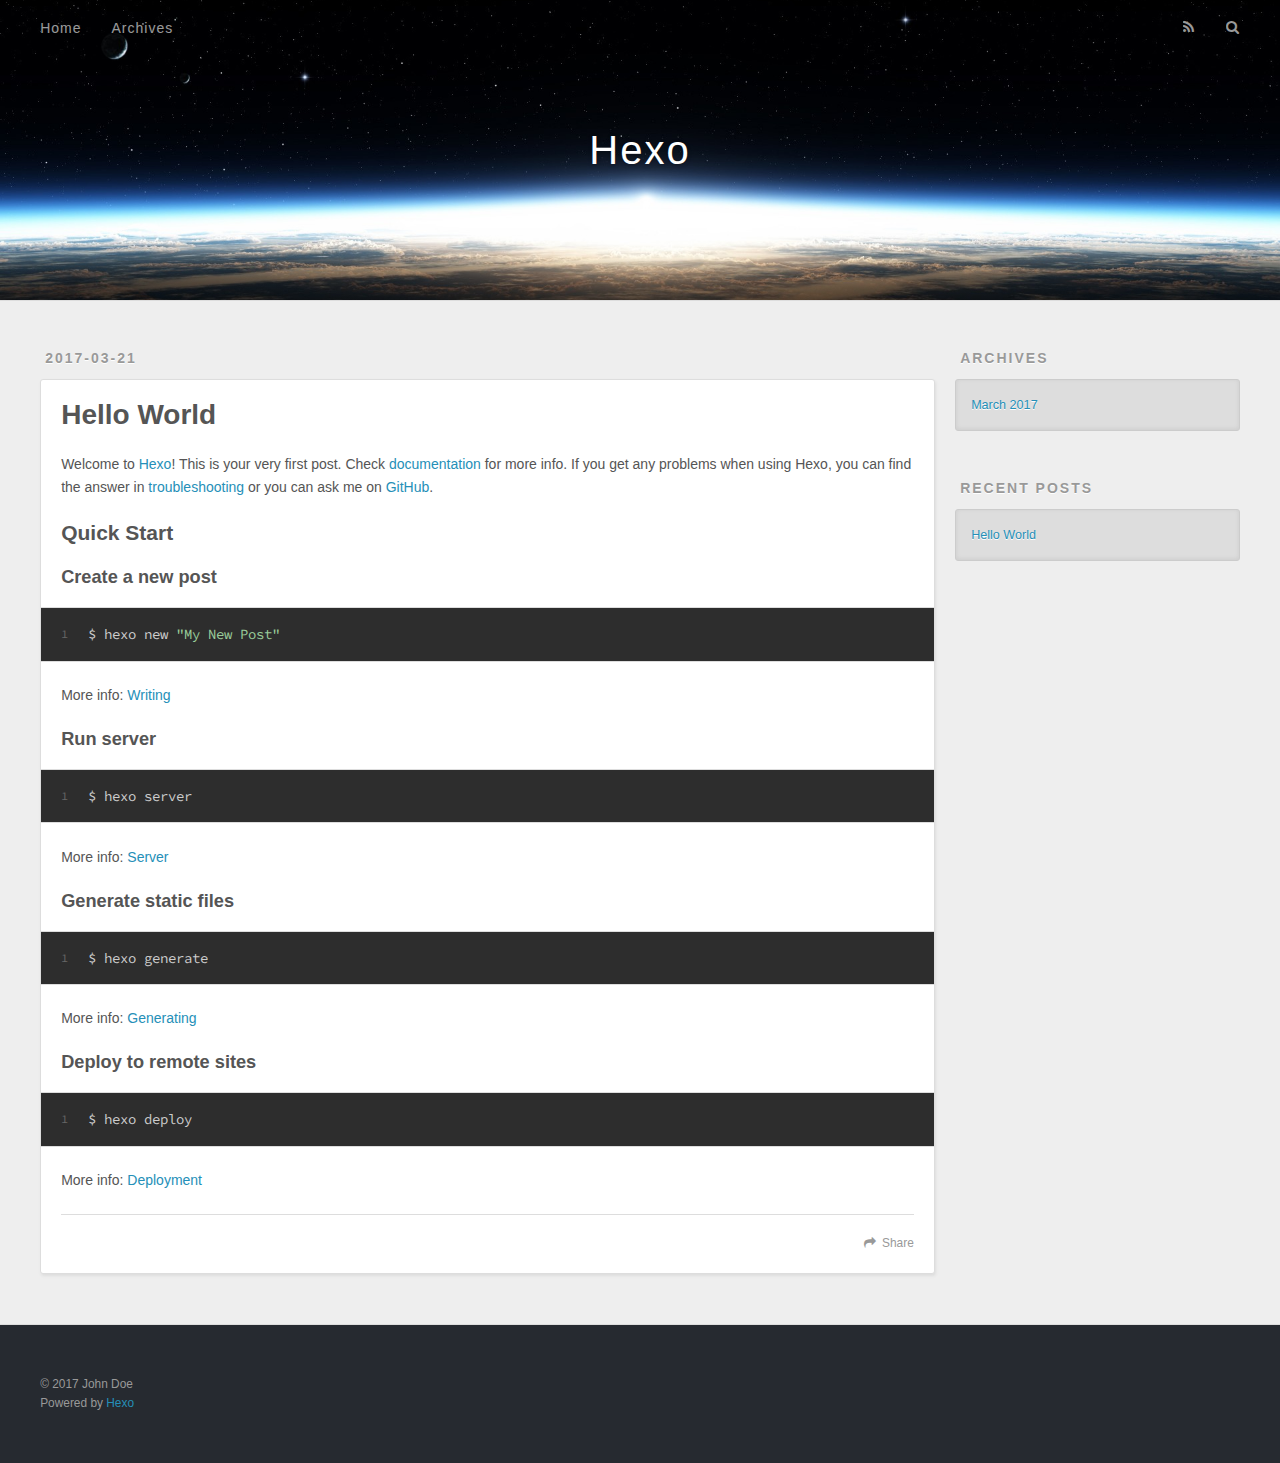
==== index.html @ 936a54f2 "Site updated: 2017-03-21 17:03:05" ====
<!DOCTYPE html>
<html>
<head>
  <meta charset="utf-8">
  
  <title>Hexo</title>
  <meta name="viewport" content="width=device-width, initial-scale=1, maximum-scale=1">
  <meta property="og:type" content="website">
<meta property="og:title" content="Hexo">
<meta property="og:url" content="http://yoursite.com/index.html">
<meta property="og:site_name" content="Hexo">
<meta name="twitter:card" content="summary">
<meta name="twitter:title" content="Hexo">
  
    <link rel="alternate" href="/atom.xml" title="Hexo" type="application/atom+xml">
  
  
    <link rel="icon" href="/favicon.png">
  
  
    <link href="//fonts.googleapis.com/css?family=Source+Code+Pro" rel="stylesheet" type="text/css">
  
  <link rel="stylesheet" href="/css/style.css">
  

</head>

<body>
  <div id="container">
    <div id="wrap">
      <header id="header">
  <div id="banner"></div>
  <div id="header-outer" class="outer">
    <div id="header-title" class="inner">
      <h1 id="logo-wrap">
        <a href="/" id="logo">Hexo</a>
      </h1>
      
    </div>
    <div id="header-inner" class="inner">
      <nav id="main-nav">
        <a id="main-nav-toggle" class="nav-icon"></a>
        
          <a class="main-nav-link" href="/">Home</a>
        
          <a class="main-nav-link" href="/archives">Archives</a>
        
      </nav>
      <nav id="sub-nav">
        
          <a id="nav-rss-link" class="nav-icon" href="/atom.xml" title="RSS Feed"></a>
        
        <a id="nav-search-btn" class="nav-icon" title="Search"></a>
      </nav>
      <div id="search-form-wrap">
        <form action="//google.com/search" method="get" accept-charset="UTF-8" class="search-form"><input type="search" name="q" results="0" class="search-form-input" placeholder="Search"><button type="submit" class="search-form-submit">&#xF002;</button><input type="hidden" name="sitesearch" value="http://yoursite.com"></form>
      </div>
    </div>
  </div>
</header>
      <div class="outer">
        <section id="main">
  
    <article id="post-hello-world" class="article article-type-post" itemscope itemprop="blogPost">
  <div class="article-meta">
    <a href="/2017/03/21/hello-world/" class="article-date">
  <time datetime="2017-03-21T08:16:47.000Z" itemprop="datePublished">2017-03-21</time>
</a>
    
  </div>
  <div class="article-inner">
    
    
      <header class="article-header">
        
  
    <h1 itemprop="name">
      <a class="article-title" href="/2017/03/21/hello-world/">Hello World</a>
    </h1>
  

      </header>
    
    <div class="article-entry" itemprop="articleBody">
      
        <p>Welcome to <a href="https://hexo.io/" target="_blank" rel="external">Hexo</a>! This is your very first post. Check <a href="https://hexo.io/docs/" target="_blank" rel="external">documentation</a> for more info. If you get any problems when using Hexo, you can find the answer in <a href="https://hexo.io/docs/troubleshooting.html" target="_blank" rel="external">troubleshooting</a> or you can ask me on <a href="https://github.com/hexojs/hexo/issues" target="_blank" rel="external">GitHub</a>.</p>
<h2 id="Quick-Start"><a href="#Quick-Start" class="headerlink" title="Quick Start"></a>Quick Start</h2><h3 id="Create-a-new-post"><a href="#Create-a-new-post" class="headerlink" title="Create a new post"></a>Create a new post</h3><figure class="highlight bash"><table><tr><td class="gutter"><pre><div class="line">1</div></pre></td><td class="code"><pre><div class="line">$ hexo new <span class="string">"My New Post"</span></div></pre></td></tr></table></figure>
<p>More info: <a href="https://hexo.io/docs/writing.html" target="_blank" rel="external">Writing</a></p>
<h3 id="Run-server"><a href="#Run-server" class="headerlink" title="Run server"></a>Run server</h3><figure class="highlight bash"><table><tr><td class="gutter"><pre><div class="line">1</div></pre></td><td class="code"><pre><div class="line">$ hexo server</div></pre></td></tr></table></figure>
<p>More info: <a href="https://hexo.io/docs/server.html" target="_blank" rel="external">Server</a></p>
<h3 id="Generate-static-files"><a href="#Generate-static-files" class="headerlink" title="Generate static files"></a>Generate static files</h3><figure class="highlight bash"><table><tr><td class="gutter"><pre><div class="line">1</div></pre></td><td class="code"><pre><div class="line">$ hexo generate</div></pre></td></tr></table></figure>
<p>More info: <a href="https://hexo.io/docs/generating.html" target="_blank" rel="external">Generating</a></p>
<h3 id="Deploy-to-remote-sites"><a href="#Deploy-to-remote-sites" class="headerlink" title="Deploy to remote sites"></a>Deploy to remote sites</h3><figure class="highlight bash"><table><tr><td class="gutter"><pre><div class="line">1</div></pre></td><td class="code"><pre><div class="line">$ hexo deploy</div></pre></td></tr></table></figure>
<p>More info: <a href="https://hexo.io/docs/deployment.html" target="_blank" rel="external">Deployment</a></p>

      
    </div>
    <footer class="article-footer">
      <a data-url="http://yoursite.com/2017/03/21/hello-world/" data-id="cj0jbbdun00008285ax9w3qdn" class="article-share-link">Share</a>
      
      
    </footer>
  </div>
  
</article>


  

</section>
        
          <aside id="sidebar">
  
    

  
    

  
    
  
    
  <div class="widget-wrap">
    <h3 class="widget-title">Archives</h3>
    <div class="widget">
      <ul class="archive-list"><li class="archive-list-item"><a class="archive-list-link" href="/archives/2017/03/">March 2017</a></li></ul>
    </div>
  </div>


  
    
  <div class="widget-wrap">
    <h3 class="widget-title">Recent Posts</h3>
    <div class="widget">
      <ul>
        
          <li>
            <a href="/2017/03/21/hello-world/">Hello World</a>
          </li>
        
      </ul>
    </div>
  </div>

  
</aside>
        
      </div>
      <footer id="footer">
  
  <div class="outer">
    <div id="footer-info" class="inner">
      &copy; 2017 John Doe<br>
      Powered by <a href="http://hexo.io/" target="_blank">Hexo</a>
    </div>
  </div>
</footer>
    </div>
    <nav id="mobile-nav">
  
    <a href="/" class="mobile-nav-link">Home</a>
  
    <a href="/archives" class="mobile-nav-link">Archives</a>
  
</nav>
    

<script src="//ajax.googleapis.com/ajax/libs/jquery/2.0.3/jquery.min.js"></script>


  <link rel="stylesheet" href="/fancybox/jquery.fancybox.css">
  <script src="/fancybox/jquery.fancybox.pack.js"></script>


<script src="/js/script.js"></script>

  </div>
</body>
</html>
---- css/style.css ----
body {
  width: 100%;
}
body:before,
body:after {
  content: "";
  display: table;
}
body:after {
  clear: both;
}
html,
body,
div,
span,
applet,
object,
iframe,
h1,
h2,
h3,
h4,
h5,
h6,
p,
blockquote,
pre,
a,
abbr,
acronym,
address,
big,
cite,
code,
del,
dfn,
em,
img,
ins,
kbd,
q,
s,
samp,
small,
strike,
strong,
sub,
sup,
tt,
var,
dl,
dt,
dd,
ol,
ul,
li,
fieldset,
form,
label,
legend,
table,
caption,
tbody,
tfoot,
thead,
tr,
th,
td {
  margin: 0;
  padding: 0;
  border: 0;
  outline: 0;
  font-weight: inherit;
  font-style: inherit;
  font-family: inherit;
  font-size: 100%;
  vertical-align: baseline;
}
body {
  line-height: 1;
  color: #000;
  background: #fff;
}
ol,
ul {
  list-style: none;
}
table {
  border-collapse: separate;
  border-spacing: 0;
  vertical-align: middle;
}
caption,
th,
td {
  text-align: left;
  font-weight: normal;
  vertical-align: middle;
}
a img {
  border: none;
}
input,
button {
  margin: 0;
  padding: 0;
}
input::-moz-focus-inner,
button::-moz-focus-inner {
  border: 0;
  padding: 0;
}
@font-face {
  font-family: FontAwesome;
  font-style: normal;
  font-weight: normal;
  src: url("fonts/fontawesome-webfont.eot?v=#4.0.3");
  src: url("fonts/fontawesome-webfont.eot?#iefix&v=#4.0.3") format("embedded-opentype"), url("fonts/fontawesome-webfont.woff?v=#4.0.3") format("woff"), url("fonts/fontawesome-webfont.ttf?v=#4.0.3") format("truetype"), url("fonts/fontawesome-webfont.svg#fontawesomeregular?v=#4.0.3") format("svg");
}
html,
body,
#container {
  height: 100%;
}
body {
  background: #eee;
  font: 14px "Helvetica Neue", Helvetica, Arial, sans-serif;
  -webkit-text-size-adjust: 100%;
}
.outer {
  max-width: 1220px;
  margin: 0 auto;
  padding: 0 20px;
}
.outer:before,
.outer:after {
  content: "";
  display: table;
}
.outer:after {
  clear: both;
}
.inner {
  display: inline;
  float: left;
  width: 98.33333333333333%;
  margin: 0 0.833333333333333%;
}
.left,
.alignleft {
  float: left;
}
.right,
.alignright {
  float: right;
}
.clear {
  clear: both;
}
#container {
  position: relative;
}
.mobile-nav-on {
  overflow: hidden;
}
#wrap {
  height: 100%;
  width: 100%;
  position: absolute;
  top: 0;
  left: 0;
  -webkit-transition: 0.2s ease-out;
  -moz-transition: 0.2s ease-out;
  -ms-transition: 0.2s ease-out;
  transition: 0.2s ease-out;
  z-index: 1;
  background: #eee;
}
.mobile-nav-on #wrap {
  left: 280px;
}
@media screen and (min-width: 768px) {
  #main {
    display: inline;
    float: left;
    width: 73.33333333333333%;
    margin: 0 0.833333333333333%;
  }
}
.article-date,
.article-category-link,
.archive-year,
.widget-title {
  text-decoration: none;
  text-transform: uppercase;
  letter-spacing: 2px;
  color: #999;
  margin-bottom: 1em;
  margin-left: 5px;
  line-height: 1em;
  text-shadow: 0 1px #fff;
  font-weight: bold;
}
.article-inner,
.archive-article-inner {
  background: #fff;
  -webkit-box-shadow: 1px 2px 3px #ddd;
  box-shadow: 1px 2px 3px #ddd;
  border: 1px solid #ddd;
  border-radius: 3px;
}
.article-entry h1,
.widget h1 {
  font-size: 2em;
}
.article-entry h2,
.widget h2 {
  font-size: 1.5em;
}
.article-entry h3,
.widget h3 {
  font-size: 1.3em;
}
.article-entry h4,
.widget h4 {
  font-size: 1.2em;
}
.article-entry h5,
.widget h5 {
  font-size: 1em;
}
.article-entry h6,
.widget h6 {
  font-size: 1em;
  color: #999;
}
.article-entry hr,
.widget hr {
  border: 1px dashed #ddd;
}
.article-entry strong,
.widget strong {
  font-weight: bold;
}
.article-entry em,
.widget em,
.article-entry cite,
.widget cite {
  font-style: italic;
}
.article-entry sup,
.widget sup,
.article-entry sub,
.widget sub {
  font-size: 0.75em;
  line-height: 0;
  position: relative;
  vertical-align: baseline;
}
.article-entry sup,
.widget sup {
  top: -0.5em;
}
.article-entry sub,
.widget sub {
  bottom: -0.2em;
}
.article-entry small,
.widget small {
  font-size: 0.85em;
}
.article-entry acronym,
.widget acronym,
.article-entry abbr,
.widget abbr {
  border-bottom: 1px dotted;
}
.article-entry ul,
.widget ul,
.article-entry ol,
.widget ol,
.article-entry dl,
.widget dl {
  margin: 0 20px;
  line-height: 1.6em;
}
.article-entry ul ul,
.widget ul ul,
.article-entry ol ul,
.widget ol ul,
.article-entry ul ol,
.widget ul ol,
.article-entry ol ol,
.widget ol ol {
  margin-top: 0;
  margin-bottom: 0;
}
.article-entry ul,
.widget ul {
  list-style: disc;
}
.article-entry ol,
.widget ol {
  list-style: decimal;
}
.article-entry dt,
.widget dt {
  font-weight: bold;
}
#header {
  height: 300px;
  position: relative;
  border-bottom: 1px solid #ddd;
}
#header:before,
#header:after {
  content: "";
  position: absolute;
  left: 0;
  right: 0;
  height: 40px;
}
#header:before {
  top: 0;
  background: -webkit-linear-gradient(rgba(0,0,0,0.2), transparent);
  background: -moz-linear-gradient(rgba(0,0,0,0.2), transparent);
  background: -ms-linear-gradient(rgba(0,0,0,0.2), transparent);
  background: linear-gradient(rgba(0,0,0,0.2), transparent);
}
#header:after {
  bottom: 0;
  background: -webkit-linear-gradient(transparent, rgba(0,0,0,0.2));
  background: -moz-linear-gradient(transparent, rgba(0,0,0,0.2));
  background: -ms-linear-gradient(transparent, rgba(0,0,0,0.2));
  background: linear-gradient(transparent, rgba(0,0,0,0.2));
}
#header-outer {
  height: 100%;
  position: relative;
}
#header-inner {
  position: relative;
  overflow: hidden;
}
#banner {
  position: absolute;
  top: 0;
  left: 0;
  width: 100%;
  height: 100%;
  background: url("images/banner.jpg") center #000;
  -webkit-background-size: cover;
  -moz-background-size: cover;
  background-size: cover;
  z-index: -1;
}
#header-title {
  text-align: center;
  height: 40px;
  position: absolute;
  top: 50%;
  left: 0;
  margin-top: -20px;
}
#logo,
#subtitle {
  text-decoration: none;
  color: #fff;
  font-weight: 300;
  text-shadow: 0 1px 4px rgba(0,0,0,0.3);
}
#logo {
  font-size: 40px;
  line-height: 40px;
  letter-spacing: 2px;
}
#subtitle {
  font-size: 16px;
  line-height: 16px;
  letter-spacing: 1px;
}
#subtitle-wrap {
  margin-top: 16px;
}
#main-nav {
  float: left;
  margin-left: -15px;
}
.nav-icon,
.main-nav-link {
  float: left;
  color: #fff;
  opacity: 0.6;
  text-decoration: none;
  text-shadow: 0 1px rgba(0,0,0,0.2);
  -webkit-transition: opacity 0.2s;
  -moz-transition: opacity 0.2s;
  -ms-transition: opacity 0.2s;
  transition: opacity 0.2s;
  display: block;
  padding: 20px 15px;
}
.nav-icon:hover,
.main-nav-link:hover {
  opacity: 1;
}
.nav-icon {
  font-family: FontAwesome;
  text-align: center;
  font-size: 14px;
  width: 14px;
  height: 14px;
  padding: 20px 15px;
  position: relative;
  cursor: pointer;
}
.main-nav-link {
  font-weight: 300;
  letter-spacing: 1px;
}
@media screen and (max-width: 479px) {
  .main-nav-link {
    display: none;
  }
}
#main-nav-toggle {
  display: none;
}
#main-nav-toggle:before {
  content: "\f0c9";
}
@media screen and (max-width: 479px) {
  #main-nav-toggle {
    display: block;
  }
}
#sub-nav {
  float: right;
  margin-right: -15px;
}
#nav-rss-link:before {
  content: "\f09e";
}
#nav-search-btn:before {
  content: "\f002";
}
#search-form-wrap {
  position: absolute;
  top: 15px;
  width: 150px;
  height: 30px;
  right: -150px;
  opacity: 0;
  -webkit-transition: 0.2s ease-out;
  -moz-transition: 0.2s ease-out;
  -ms-transition: 0.2s ease-out;
  transition: 0.2s ease-out;
}
#search-form-wrap.on {
  opacity: 1;
  right: 0;
}
@media screen and (max-width: 479px) {
  #search-form-wrap {
    width: 100%;
    right: -100%;
  }
}
.search-form {
  position: absolute;
  top: 0;
  left: 0;
  right: 0;
  background: #fff;
  padding: 5px 15px;
  border-radius: 15px;
  -webkit-box-shadow: 0 0 10px rgba(0,0,0,0.3);
  box-shadow: 0 0 10px rgba(0,0,0,0.3);
}
.search-form-input {
  border: none;
  background: none;
  color: #555;
  width: 100%;
  font: 13px "Helvetica Neue", Helvetica, Arial, sans-serif;
  outline: none;
}
.search-form-input::-webkit-search-results-decoration,
.search-form-input::-webkit-search-cancel-button {
  -webkit-appearance: none;
}
.search-form-submit {
  position: absolute;
  top: 50%;
  right: 10px;
  margin-top: -7px;
  font: 13px FontAwesome;
  border: none;
  background: none;
  color: #bbb;
  cursor: pointer;
}
.search-form-submit:hover,
.search-form-submit:focus {
  color: #777;
}
.article {
  margin: 50px 0;
}
.article-inner {
  overflow: hidden;
}
.article-meta:before,
.article-meta:after {
  content: "";
  display: table;
}
.article-meta:after {
  clear: both;
}
.article-date {
  float: left;
}
.article-category {
  float: left;
  line-height: 1em;
  color: #ccc;
  text-shadow: 0 1px #fff;
  margin-left: 8px;
}
.article-category:before {
  content: "\2022";
}
.article-category-link {
  margin: 0 12px 1em;
}
.article-header {
  padding: 20px 20px 0;
}
.article-title {
  text-decoration: none;
  font-size: 2em;
  font-weight: bold;
  color: #555;
  line-height: 1.1em;
  -webkit-transition: color 0.2s;
  -moz-transition: color 0.2s;
  -ms-transition: color 0.2s;
  transition: color 0.2s;
}
a.article-title:hover {
  color: #258fb8;
}
.article-entry {
  color: #555;
  padding: 0 20px;
}
.article-entry:before,
.article-entry:after {
  content: "";
  display: table;
}
.article-entry:after {
  clear: both;
}
.article-entry p,
.article-entry table {
  line-height: 1.6em;
  margin: 1.6em 0;
}
.article-entry h1,
.article-entry h2,
.article-entry h3,
.article-entry h4,
.article-entry h5,
.article-entry h6 {
  font-weight: bold;
}
.article-entry h1,
.article-entry h2,
.article-entry h3,
.article-entry h4,
.article-entry h5,
.article-entry h6 {
  line-height: 1.1em;
  margin: 1.1em 0;
}
.article-entry a {
  color: #258fb8;
  text-decoration: none;
}
.article-entry a:hover {
  text-decoration: underline;
}
.article-entry ul,
.article-entry ol,
.article-entry dl {
  margin-top: 1.6em;
  margin-bottom: 1.6em;
}
.article-entry img,
.article-entry video {
  max-width: 100%;
  height: auto;
  display: block;
  margin: auto;
}
.article-entry iframe {
  border: none;
}
.article-entry table {
  width: 100%;
  border-collapse: collapse;
  border-spacing: 0;
}
.article-entry th {
  font-weight: bold;
  border-bottom: 3px solid #ddd;
  padding-bottom: 0.5em;
}
.article-entry td {
  border-bottom: 1px solid #ddd;
  padding: 10px 0;
}
.article-entry blockquote {
  font-family: Georgia, "Times New Roman", serif;
  font-size: 1.4em;
  margin: 1.6em 20px;
  text-align: center;
}
.article-entry blockquote footer {
  font-size: 14px;
  margin: 1.6em 0;
  font-family: "Helvetica Neue", Helvetica, Arial, sans-serif;
}
.article-entry blockquote footer cite:before {
  content: "—";
  padding: 0 0.5em;
}
.article-entry .pullquote {
  text-align: left;
  width: 45%;
  margin: 0;
}
.article-entry .pullquote.left {
  margin-left: 0.5em;
  margin-right: 1em;
}
.article-entry .pullquote.right {
  margin-right: 0.5em;
  margin-left: 1em;
}
.article-entry .caption {
  color: #999;
  display: block;
  font-size: 0.9em;
  margin-top: 0.5em;
  position: relative;
  text-align: center;
}
.article-entry .video-container {
  position: relative;
  padding-top: 56.25%;
  height: 0;
  overflow: hidden;
}
.article-entry .video-container iframe,
.article-entry .video-container object,
.article-entry .video-container embed {
  position: absolute;
  top: 0;
  left: 0;
  width: 100%;
  height: 100%;
  margin-top: 0;
}
.article-more-link a {
  display: inline-block;
  line-height: 1em;
  padding: 6px 15px;
  border-radius: 15px;
  background: #eee;
  color: #999;
  text-shadow: 0 1px #fff;
  text-decoration: none;
}
.article-more-link a:hover {
  background: #258fb8;
  color: #fff;
  text-decoration: none;
  text-shadow: 0 1px #1e7293;
}
.article-footer {
  font-size: 0.85em;
  line-height: 1.6em;
  border-top: 1px solid #ddd;
  padding-top: 1.6em;
  margin: 0 20px 20px;
}
.article-footer:before,
.article-footer:after {
  content: "";
  display: table;
}
.article-footer:after {
  clear: both;
}
.article-footer a {
  color: #999;
  text-decoration: none;
}
.article-footer a:hover {
  color: #555;
}
.article-tag-list-item {
  float: left;
  margin-right: 10px;
}
.article-tag-list-link:before {
  content: "#";
}
.article-comment-link {
  float: right;
}
.article-comment-link:before {
  content: "\f075";
  font-family: FontAwesome;
  padding-right: 8px;
}
.article-share-link {
  cursor: pointer;
  float: right;
  margin-left: 20px;
}
.article-share-link:before {
  content: "\f064";
  font-family: FontAwesome;
  padding-right: 6px;
}
#article-nav {
  position: relative;
}
#article-nav:before,
#article-nav:after {
  content: "";
  display: table;
}
#article-nav:after {
  clear: both;
}
@media screen and (min-width: 768px) {
  #article-nav {
    margin: 50px 0;
  }
  #article-nav:before {
    width: 8px;
    height: 8px;
    position: absolute;
    top: 50%;
    left: 50%;
    margin-top: -4px;
    margin-left: -4px;
    content: "";
    border-radius: 50%;
    background: #ddd;
    -webkit-box-shadow: 0 1px 2px #fff;
    box-shadow: 0 1px 2px #fff;
  }
}
.article-nav-link-wrap {
  text-decoration: none;
  text-shadow: 0 1px #fff;
  color: #999;
  -webkit-box-sizing: border-box;
  -moz-box-sizing: border-box;
  box-sizing: border-box;
  margin-top: 50px;
  text-align: center;
  display: block;
}
.article-nav-link-wrap:hover {
  color: #555;
}
@media screen and (min-width: 768px) {
  .article-nav-link-wrap {
    width: 50%;
    margin-top: 0;
  }
}
@media screen and (min-width: 768px) {
  #article-nav-newer {
    float: left;
    text-align: right;
    padding-right: 20px;
  }
}
@media screen and (min-width: 768px) {
  #article-nav-older {
    float: right;
    text-align: left;
    padding-left: 20px;
  }
}
.article-nav-caption {
  text-transform: uppercase;
  letter-spacing: 2px;
  color: #ddd;
  line-height: 1em;
  font-weight: bold;
}
#article-nav-newer .article-nav-caption {
  margin-right: -2px;
}
.article-nav-title {
  font-size: 0.85em;
  line-height: 1.6em;
  margin-top: 0.5em;
}
.article-share-box {
  position: absolute;
  display: none;
  background: #fff;
  -webkit-box-shadow: 1px 2px 10px rgba(0,0,0,0.2);
  box-shadow: 1px 2px 10px rgba(0,0,0,0.2);
  border-radius: 3px;
  margin-left: -145px;
  overflow: hidden;
  z-index: 1;
}
.article-share-box.on {
  display: block;
}
.article-share-input {
  width: 100%;
  background: none;
  -webkit-box-sizing: border-box;
  -moz-box-sizing: border-box;
  box-sizing: border-box;
  font: 14px "Helvetica Neue", Helvetica, Arial, sans-serif;
  padding: 0 15px;
  color: #555;
  outline: none;
  border: 1px solid #ddd;
  border-radius: 3px 3px 0 0;
  height: 36px;
  line-height: 36px;
}
.article-share-links {
  background: #eee;
}
.article-share-links:before,
.article-share-links:after {
  content: "";
  display: table;
}
.article-share-links:after {
  clear: both;
}
.article-share-twitter,
.article-share-facebook,
.article-share-pinterest,
.article-share-google {
  width: 50px;
  height: 36px;
  display: block;
  float: left;
  position: relative;
  color: #999;
  text-shadow: 0 1px #fff;
}
.article-share-twitter:before,
.article-share-facebook:before,
.article-share-pinterest:before,
.article-share-google:before {
  font-size: 20px;
  font-family: FontAwesome;
  width: 20px;
  height: 20px;
  position: absolute;
  top: 50%;
  left: 50%;
  margin-top: -10px;
  margin-left: -10px;
  text-align: center;
}
.article-share-twitter:hover,
.article-share-facebook:hover,
.article-share-pinterest:hover,
.article-share-google:hover {
  color: #fff;
}
.article-share-twitter:before {
  content: "\f099";
}
.article-share-twitter:hover {
  background: #00aced;
  text-shadow: 0 1px #008abe;
}
.article-share-facebook:before {
  content: "\f09a";
}
.article-share-facebook:hover {
  background: #3b5998;
  text-shadow: 0 1px #2f477a;
}
.article-share-pinterest:before {
  content: "\f0d2";
}
.article-share-pinterest:hover {
  background: #cb2027;
  text-shadow: 0 1px #a21a1f;
}
.article-share-google:before {
  content: "\f0d5";
}
.article-share-google:hover {
  background: #dd4b39;
  text-shadow: 0 1px #be3221;
}
.article-gallery {
  background: #000;
  position: relative;
}
.article-gallery-photos {
  position: relative;
  overflow: hidden;
}
.article-gallery-img {
  display: none;
  max-width: 100%;
}
.article-gallery-img:first-child {
  display: block;
}
.article-gallery-img.loaded {
  position: absolute;
  display: block;
}
.article-gallery-img img {
  display: block;
  max-width: 100%;
  margin: 0 auto;
}
#comments {
  background: #fff;
  -webkit-box-shadow: 1px 2px 3px #ddd;
  box-shadow: 1px 2px 3px #ddd;
  padding: 20px;
  border: 1px solid #ddd;
  border-radius: 3px;
  margin: 50px 0;
}
#comments a {
  color: #258fb8;
}
.archives-wrap {
  margin: 50px 0;
}
.archives:before,
.archives:after {
  content: "";
  display: table;
}
.archives:after {
  clear: both;
}
.archive-year-wrap {
  margin-bottom: 1em;
}
.archives {
  -webkit-column-gap: 10px;
  -moz-column-gap: 10px;
  column-gap: 10px;
}
@media screen and (min-width: 480px) and (max-width: 767px) {
  .archives {
    -webkit-column-count: 2;
    -moz-column-count: 2;
    column-count: 2;
  }
}
@media screen and (min-width: 768px) {
  .archives {
    -webkit-column-count: 3;
    -moz-column-count: 3;
    column-count: 3;
  }
}
.archive-article {
  -webkit-column-break-inside: avoid;
  page-break-inside: avoid;
  overflow: hidden;
  break-inside: avoid-column;
}
.archive-article-inner {
  padding: 10px;
  margin-bottom: 15px;
}
.archive-article-title {
  text-decoration: none;
  font-weight: bold;
  color: #555;
  -webkit-transition: color 0.2s;
  -moz-transition: color 0.2s;
  -ms-transition: color 0.2s;
  transition: color 0.2s;
  line-height: 1.6em;
}
.archive-article-title:hover {
  color: #258fb8;
}
.archive-article-footer {
  margin-top: 1em;
}
.archive-article-date {
  color: #999;
  text-decoration: none;
  font-size: 0.85em;
  line-height: 1em;
  margin-bottom: 0.5em;
  display: block;
}
#page-nav {
  margin: 50px auto;
  background: #fff;
  -webkit-box-shadow: 1px 2px 3px #ddd;
  box-shadow: 1px 2px 3px #ddd;
  border: 1px solid #ddd;
  border-radius: 3px;
  text-align: center;
  color: #999;
  overflow: hidden;
}
#page-nav:before,
#page-nav:after {
  content: "";
  display: table;
}
#page-nav:after {
  clear: both;
}
#page-nav a,
#page-nav span {
  padding: 10px 20px;
  line-height: 1;
  height: 2ex;
}
#page-nav a {
  color: #999;
  text-decoration: none;
}
#page-nav a:hover {
  background: #999;
  color: #fff;
}
#page-nav .prev {
  float: left;
}
#page-nav .next {
  float: right;
}
#page-nav .page-number {
  display: inline-block;
}
@media screen and (max-width: 479px) {
  #page-nav .page-number {
    display: none;
  }
}
#page-nav .current {
  color: #555;
  font-weight: bold;
}
#page-nav .space {
  color: #ddd;
}
#footer {
  background: #262a30;
  padding: 50px 0;
  border-top: 1px solid #ddd;
  color: #999;
}
#footer a {
  color: #258fb8;
  text-decoration: none;
}
#footer a:hover {
  text-decoration: underline;
}
#footer-info {
  line-height: 1.6em;
  font-size: 0.85em;
}
.article-entry pre,
.article-entry .highlight {
  background: #2d2d2d;
  margin: 0 -20px;
  padding: 15px 20px;
  border-style: solid;
  border-color: #ddd;
  border-width: 1px 0;
  overflow: auto;
  color: #ccc;
  line-height: 22.400000000000002px;
}
.article-entry .highlight .gutter pre,
.article-entry .gist .gist-file .gist-data .line-numbers {
  color: #666;
  font-size: 0.85em;
}
.article-entry pre,
.article-entry code {
  font-family: "Source Code Pro", Consolas, Monaco, Menlo, Consolas, monospace;
}
.article-entry code {
  background: #eee;
  text-shadow: 0 1px #fff;
  padding: 0 0.3em;
}
.article-entry pre code {
  background: none;
  text-shadow: none;
  padding: 0;
}
.article-entry .highlight pre {
  border: none;
  margin: 0;
  padding: 0;
}
.article-entry .highlight table {
  margin: 0;
  width: auto;
}
.article-entry .highlight td {
  border: none;
  padding: 0;
}
.article-entry .highlight figcaption {
  font-size: 0.85em;
  color: #999;
  line-height: 1em;
  margin-bottom: 1em;
}
.article-entry .highlight figcaption:before,
.article-entry .highlight figcaption:after {
  content: "";
  display: table;
}
.article-entry .highlight figcaption:after {
  clear: both;
}
.article-entry .highlight figcaption a {
  float: right;
}
.article-entry .highlight .gutter pre {
  text-align: right;
  padding-right: 20px;
}
.article-entry .highlight .line {
  height: 22.400000000000002px;
}
.article-entry .highlight .line.marked {
  background: #515151;
}
.article-entry .gist {
  margin: 0 -20px;
  border-style: solid;
  border-color: #ddd;
  border-width: 1px 0;
  background: #2d2d2d;
  padding: 15px 20px 15px 0;
}
.article-entry .gist .gist-file {
  border: none;
  font-family: "Source Code Pro", Consolas, Monaco, Menlo, Consolas, monospace;
  margin: 0;
}
.article-entry .gist .gist-file .gist-data {
  background: none;
  border: none;
}
.article-entry .gist .gist-file .gist-data .line-numbers {
  background: none;
  border: none;
  padding: 0 20px 0 0;
}
.article-entry .gist .gist-file .gist-data .line-data {
  padding: 0 !important;
}
.article-entry .gist .gist-file .highlight {
  margin: 0;
  padding: 0;
  border: none;
}
.article-entry .gist .gist-file .gist-meta {
  background: #2d2d2d;
  color: #999;
  font: 0.85em "Helvetica Neue", Helvetica, Arial, sans-serif;
  text-shadow: 0 0;
  padding: 0;
  margin-top: 1em;
  margin-left: 20px;
}
.article-entry .gist .gist-file .gist-meta a {
  color: #258fb8;
  font-weight: normal;
}
.article-entry .gist .gist-file .gist-meta a:hover {
  text-decoration: underline;
}
pre .comment,
pre .title {
  color: #999;
}
pre .variable,
pre .attribute,
pre .tag,
pre .regexp,
pre .ruby .constant,
pre .xml .tag .title,
pre .xml .pi,
pre .xml .doctype,
pre .html .doctype,
pre .css .id,
pre .css .class,
pre .css .pseudo {
  color: #f2777a;
}
pre .number,
pre .preprocessor,
pre .built_in,
pre .literal,
pre .params,
pre .constant {
  color: #f99157;
}
pre .class,
pre .ruby .class .title,
pre .css .rules .attribute {
  color: #9c9;
}
pre .string,
pre .value,
pre .inheritance,
pre .header,
pre .ruby .symbol,
pre .xml .cdata {
  color: #9c9;
}
pre .css .hexcolor {
  color: #6cc;
}
pre .function,
pre .python .decorator,
pre .python .title,
pre .ruby .function .title,
pre .ruby .title .keyword,
pre .perl .sub,
pre .javascript .title,
pre .coffeescript .title {
  color: #69c;
}
pre .keyword,
pre .javascript .function {
  color: #c9c;
}
@media screen and (max-width: 479px) {
  #mobile-nav {
    position: absolute;
    top: 0;
    left: 0;
    width: 280px;
    height: 100%;
    background: #191919;
    border-right: 1px solid #fff;
  }
}
@media screen and (max-width: 479px) {
  .mobile-nav-link {
    display: block;
    color: #999;
    text-decoration: none;
    padding: 15px 20px;
    font-weight: bold;
  }
  .mobile-nav-link:hover {
    color: #fff;
  }
}
@media screen and (min-width: 768px) {
  #sidebar {
    display: inline;
    float: left;
    width: 23.333333333333332%;
    margin: 0 0.833333333333333%;
  }
}
.widget-wrap {
  margin: 50px 0;
}
.widget {
  color: #777;
  text-shadow: 0 1px #fff;
  background: #ddd;
  -webkit-box-shadow: 0 -1px 4px #ccc inset;
  box-shadow: 0 -1px 4px #ccc inset;
  border: 1px solid #ccc;
  padding: 15px;
  border-radius: 3px;
}
.widget a {
  color: #258fb8;
  text-decoration: none;
}
.widget a:hover {
  text-decoration: underline;
}
.widget ul ul,
.widget ol ul,
.widget dl ul,
.widget ul ol,
.widget ol ol,
.widget dl ol,
.widget ul dl,
.widget ol dl,
.widget dl dl {
  margin-left: 15px;
  list-style: disc;
}
.widget {
  line-height: 1.6em;
  word-wrap: break-word;
  font-size: 0.9em;
}
.widget ul,
.widget ol {
  list-style: none;
  margin: 0;
}
.widget ul ul,
.widget ol ul,
.widget ul ol,
.widget ol ol {
  margin: 0 20px;
}
.widget ul ul,
.widget ol ul {
  list-style: disc;
}
.widget ul ol,
.widget ol ol {
  list-style: decimal;
}
.category-list-count,
.tag-list-count,
.archive-list-count {
  padding-left: 5px;
  color: #999;
  font-size: 0.85em;
}
.category-list-count:before,
.tag-list-count:before,
.archive-list-count:before {
  content: "(";
}
.category-list-count:after,
.tag-list-count:after,
.archive-list-count:after {
  content: ")";
}
.tagcloud a {
  margin-right: 5px;
  display: inline-block;
}
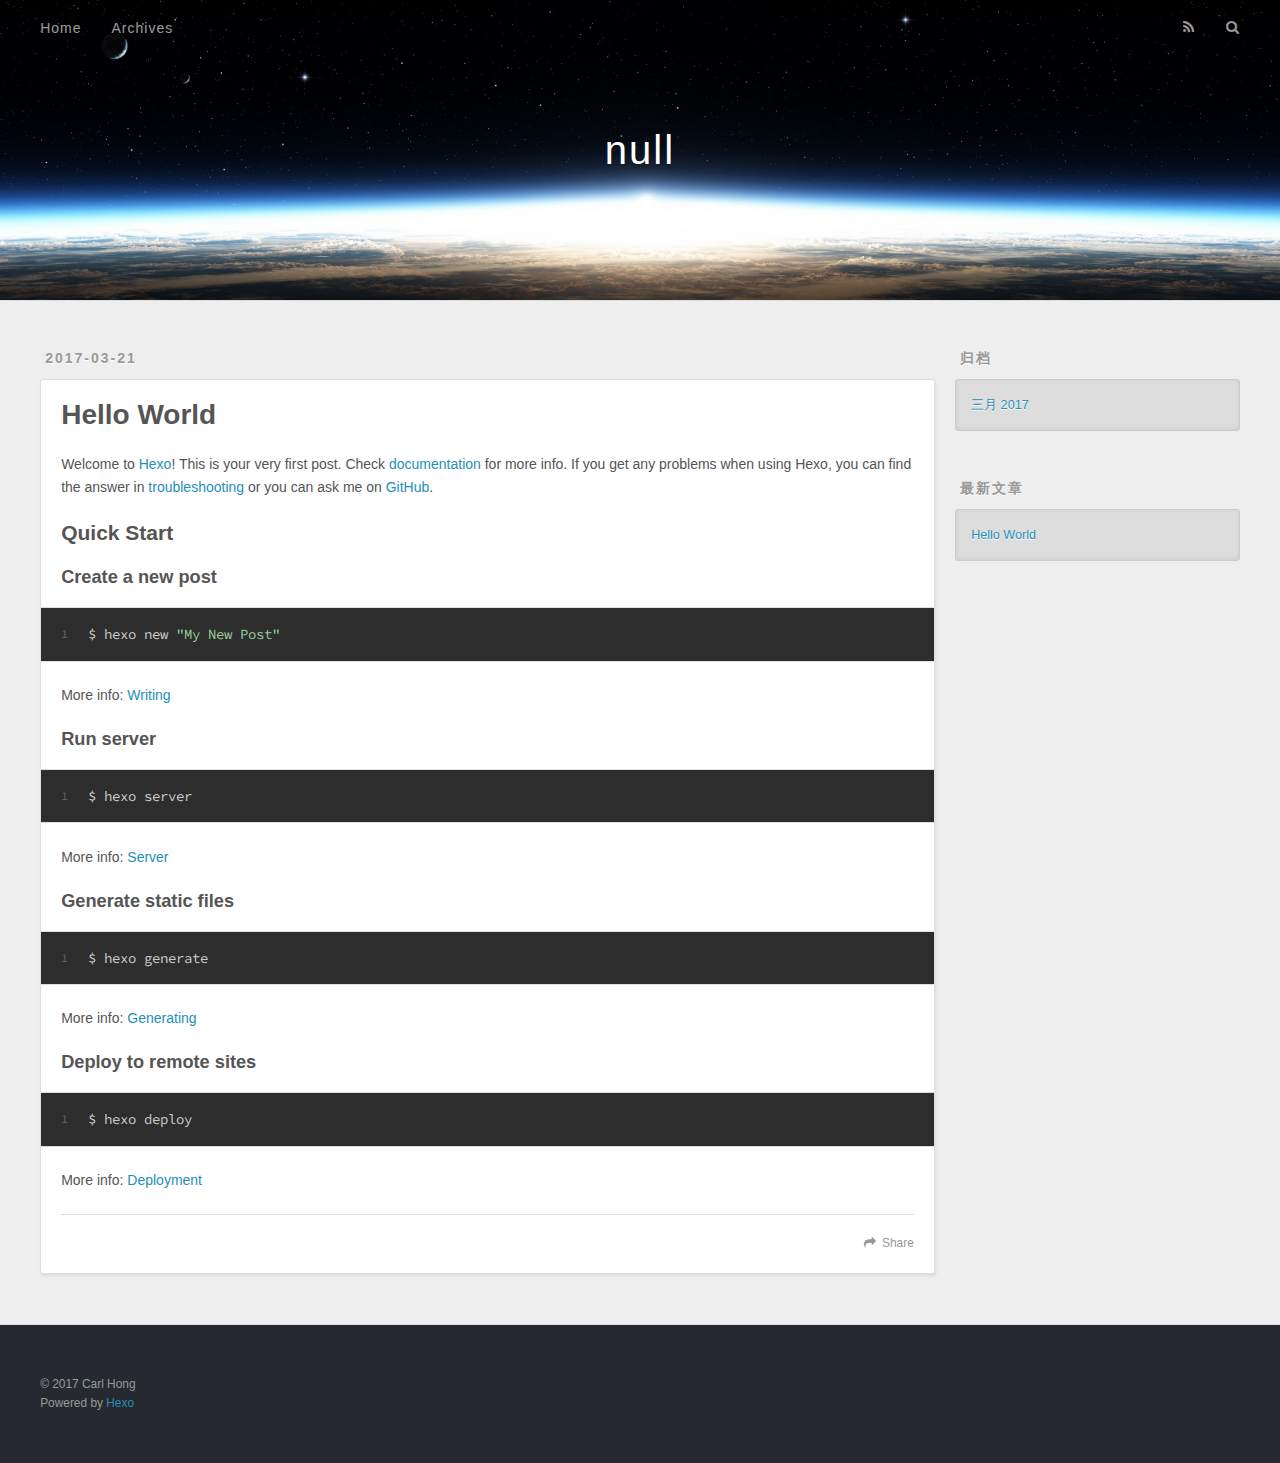
==== commit 0f0983ee: "Site updated: 2017-03-21 17:44:52" ====
--- a/index.html
+++ b/index.html
@@ -3,16 +3,16 @@
 <head>
   <meta charset="utf-8">
   
-  <title>Hexo</title>
+  <title>null</title>
   <meta name="viewport" content="width=device-width, initial-scale=1, maximum-scale=1">
   <meta property="og:type" content="website">
-<meta property="og:title" content="Hexo">
+<meta property="og:title">
 <meta property="og:url" content="http://yoursite.com/index.html">
-<meta property="og:site_name" content="Hexo">
+<meta property="og:site_name">
 <meta name="twitter:card" content="summary">
-<meta name="twitter:title" content="Hexo">
+<meta name="twitter:title">
   
-    <link rel="alternate" href="/atom.xml" title="Hexo" type="application/atom+xml">
+    <link rel="alternate" href="/atom.xml" title="null" type="application/atom+xml">
   
   
     <link rel="icon" href="/favicon.png">
@@ -33,7 +33,7 @@
   <div id="header-outer" class="outer">
     <div id="header-title" class="inner">
       <h1 id="logo-wrap">
-        <a href="/" id="logo">Hexo</a>
+        <a href="/" id="logo">null</a>
       </h1>
       
     </div>
@@ -50,7 +50,7 @@
         
           <a id="nav-rss-link" class="nav-icon" href="/atom.xml" title="RSS Feed"></a>
         
-        <a id="nav-search-btn" class="nav-icon" title="Search"></a>
+        <a id="nav-search-btn" class="nav-icon" title="搜索"></a>
       </nav>
       <div id="search-form-wrap">
         <form action="//google.com/search" method="get" accept-charset="UTF-8" class="search-form"><input type="search" name="q" results="0" class="search-form-input" placeholder="Search"><button type="submit" class="search-form-submit">&#xF002;</button><input type="hidden" name="sitesearch" value="http://yoursite.com"></form>
@@ -96,7 +96,7 @@
       
     </div>
     <footer class="article-footer">
-      <a data-url="http://yoursite.com/2017/03/21/hello-world/" data-id="cj0jbbdun00008285ax9w3qdn" class="article-share-link">Share</a>
+      <a data-url="http://yoursite.com/2017/03/21/hello-world/" data-id="cj0jct41w0000ur857fffhdqb" class="article-share-link">Share</a>
       
       
     </footer>
@@ -121,9 +121,9 @@
   
     
   <div class="widget-wrap">
-    <h3 class="widget-title">Archives</h3>
+    <h3 class="widget-title">归档</h3>
     <div class="widget">
-      <ul class="archive-list"><li class="archive-list-item"><a class="archive-list-link" href="/archives/2017/03/">March 2017</a></li></ul>
+      <ul class="archive-list"><li class="archive-list-item"><a class="archive-list-link" href="/archives/2017/03/">三月 2017</a></li></ul>
     </div>
   </div>
 
@@ -131,7 +131,7 @@
   
     
   <div class="widget-wrap">
-    <h3 class="widget-title">Recent Posts</h3>
+    <h3 class="widget-title">最新文章</h3>
     <div class="widget">
       <ul>
         
@@ -151,7 +151,7 @@
   
   <div class="outer">
     <div id="footer-info" class="inner">
-      &copy; 2017 John Doe<br>
+      &copy; 2017 Carl Hong<br>
       Powered by <a href="http://hexo.io/" target="_blank">Hexo</a>
     </div>
   </div>
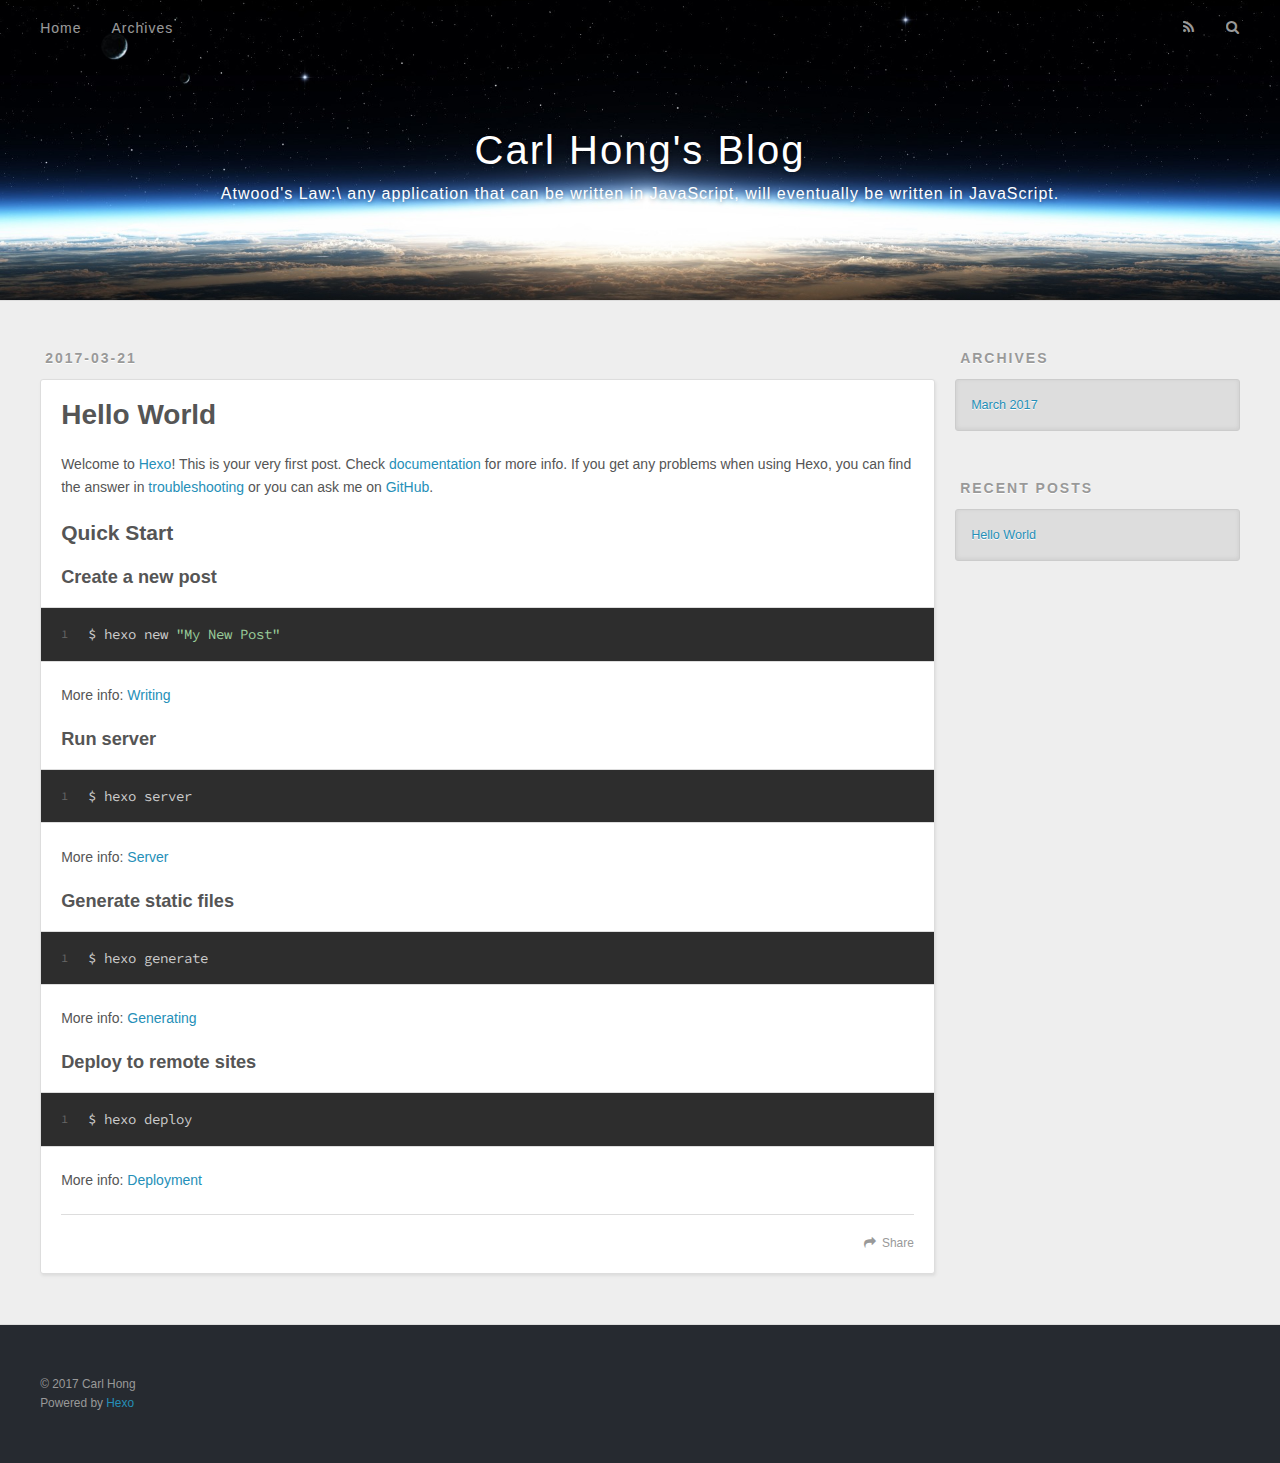
==== commit 9d7c8941: "Site updated: 2017-03-21 17:57:54" ====
--- a/index.html
+++ b/index.html
@@ -3,16 +3,16 @@
 <head>
   <meta charset="utf-8">
   
-  <title>null</title>
+  <title>Carl Hong&#39;s Blog</title>
   <meta name="viewport" content="width=device-width, initial-scale=1, maximum-scale=1">
   <meta property="og:type" content="website">
-<meta property="og:title">
+<meta property="og:title" content="Carl Hong's Blog">
 <meta property="og:url" content="http://yoursite.com/index.html">
-<meta property="og:site_name">
+<meta property="og:site_name" content="Carl Hong's Blog">
 <meta name="twitter:card" content="summary">
-<meta name="twitter:title">
+<meta name="twitter:title" content="Carl Hong's Blog">
   
-    <link rel="alternate" href="/atom.xml" title="null" type="application/atom+xml">
+    <link rel="alternate" href="/atom.xml" title="Carl Hong&#39;s Blog" type="application/atom+xml">
   
   
     <link rel="icon" href="/favicon.png">
@@ -33,8 +33,12 @@
   <div id="header-outer" class="outer">
     <div id="header-title" class="inner">
       <h1 id="logo-wrap">
-        <a href="/" id="logo">null</a>
+        <a href="/" id="logo">Carl Hong&#39;s Blog</a>
       </h1>
+      
+        <h2 id="subtitle-wrap">
+          <a href="/" id="subtitle">Atwood&#39;s Law:\ any application that can be written in JavaScript, will eventually be written in JavaScript.</a>
+        </h2>
       
     </div>
     <div id="header-inner" class="inner">
@@ -50,7 +54,7 @@
         
           <a id="nav-rss-link" class="nav-icon" href="/atom.xml" title="RSS Feed"></a>
         
-        <a id="nav-search-btn" class="nav-icon" title="搜索"></a>
+        <a id="nav-search-btn" class="nav-icon" title="Search"></a>
       </nav>
       <div id="search-form-wrap">
         <form action="//google.com/search" method="get" accept-charset="UTF-8" class="search-form"><input type="search" name="q" results="0" class="search-form-input" placeholder="Search"><button type="submit" class="search-form-submit">&#xF002;</button><input type="hidden" name="sitesearch" value="http://yoursite.com"></form>
@@ -96,7 +100,7 @@
       
     </div>
     <footer class="article-footer">
-      <a data-url="http://yoursite.com/2017/03/21/hello-world/" data-id="cj0jct41w0000ur857fffhdqb" class="article-share-link">Share</a>
+      <a data-url="http://yoursite.com/2017/03/21/hello-world/" data-id="cj0jd9tl800007885gi7pk2dl" class="article-share-link">Share</a>
       
       
     </footer>
@@ -121,9 +125,9 @@
   
     
   <div class="widget-wrap">
-    <h3 class="widget-title">归档</h3>
+    <h3 class="widget-title">Archives</h3>
     <div class="widget">
-      <ul class="archive-list"><li class="archive-list-item"><a class="archive-list-link" href="/archives/2017/03/">三月 2017</a></li></ul>
+      <ul class="archive-list"><li class="archive-list-item"><a class="archive-list-link" href="/archives/2017/03/">March 2017</a></li></ul>
     </div>
   </div>
 
@@ -131,7 +135,7 @@
   
     
   <div class="widget-wrap">
-    <h3 class="widget-title">最新文章</h3>
+    <h3 class="widget-title">Recent Posts</h3>
     <div class="widget">
       <ul>
         
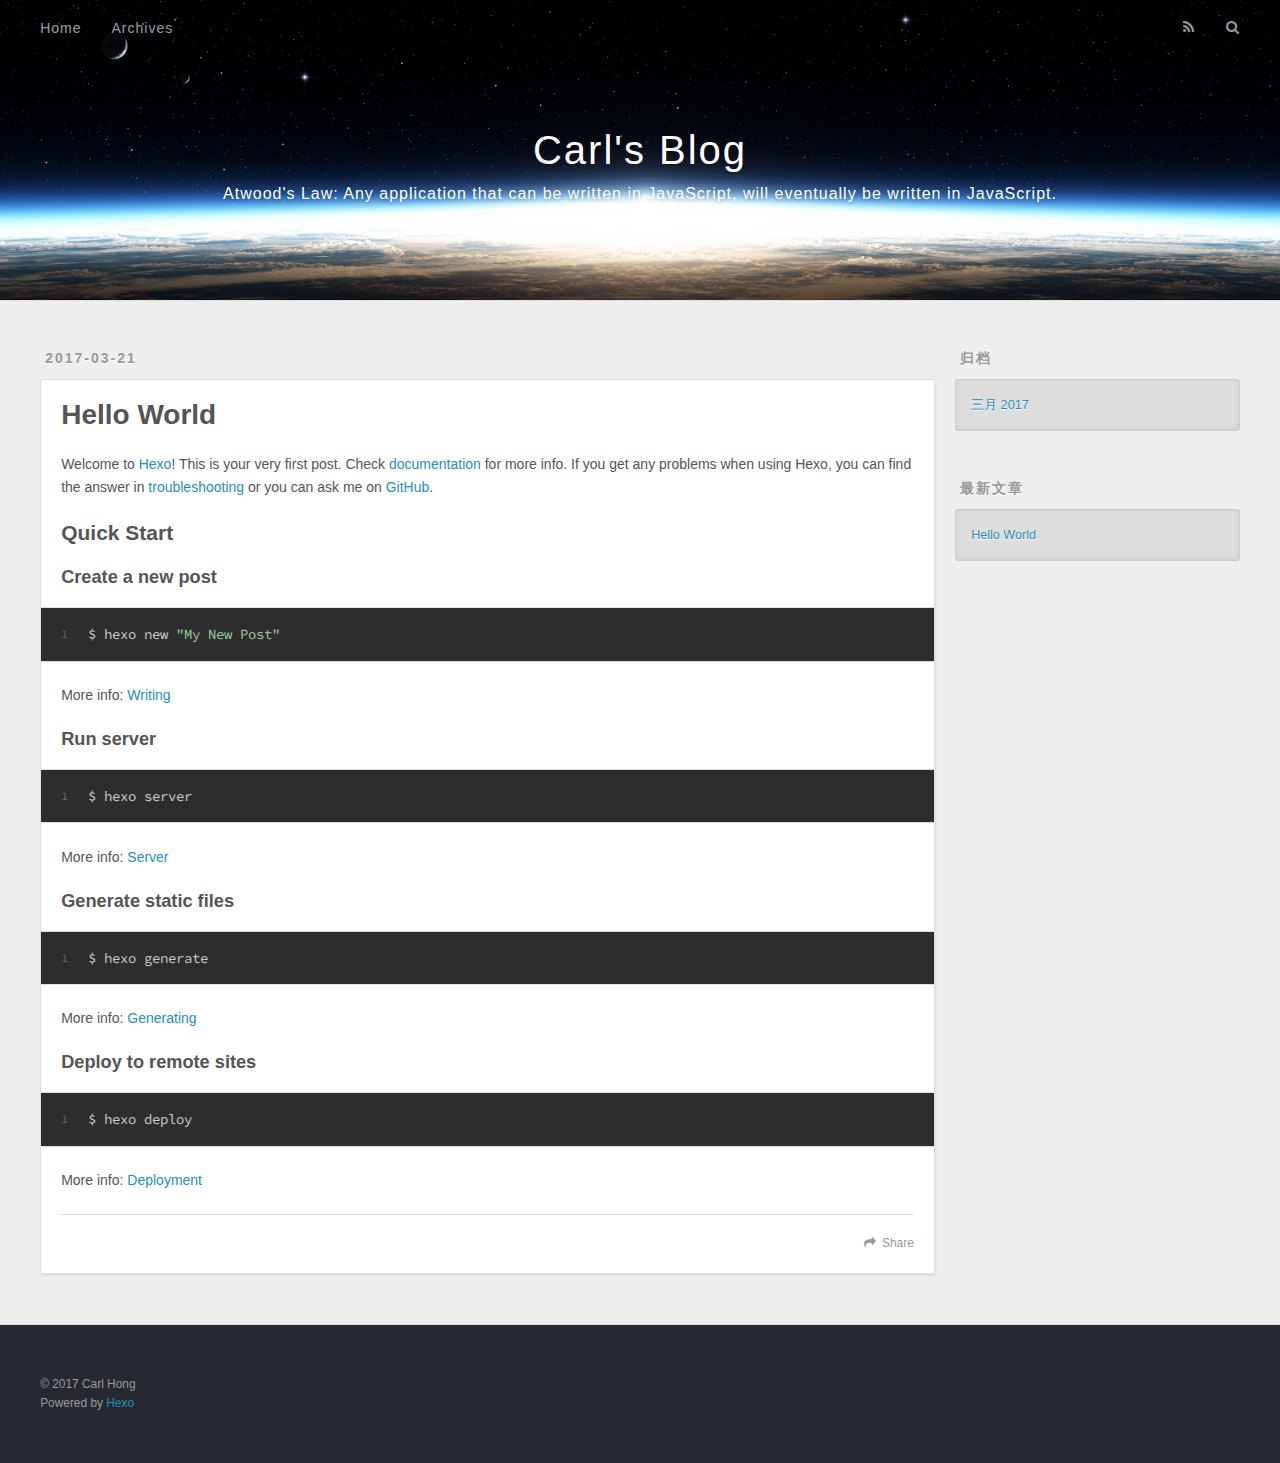
==== commit 1ed7e93a: "Site updated: 2017-03-21 18:23:57" ====
--- a/index.html
+++ b/index.html
@@ -3,16 +3,16 @@
 <head>
   <meta charset="utf-8">
   
-  <title>Carl Hong&#39;s Blog</title>
+  <title>Carl&#39;s Blog</title>
   <meta name="viewport" content="width=device-width, initial-scale=1, maximum-scale=1">
   <meta property="og:type" content="website">
-<meta property="og:title" content="Carl Hong's Blog">
+<meta property="og:title" content="Carl's Blog">
 <meta property="og:url" content="http://yoursite.com/index.html">
-<meta property="og:site_name" content="Carl Hong's Blog">
+<meta property="og:site_name" content="Carl's Blog">
 <meta name="twitter:card" content="summary">
-<meta name="twitter:title" content="Carl Hong's Blog">
+<meta name="twitter:title" content="Carl's Blog">
   
-    <link rel="alternate" href="/atom.xml" title="Carl Hong&#39;s Blog" type="application/atom+xml">
+    <link rel="alternate" href="/atom.xml" title="Carl&#39;s Blog" type="application/atom+xml">
   
   
     <link rel="icon" href="/favicon.png">
@@ -33,11 +33,11 @@
   <div id="header-outer" class="outer">
     <div id="header-title" class="inner">
       <h1 id="logo-wrap">
-        <a href="/" id="logo">Carl Hong&#39;s Blog</a>
+        <a href="/" id="logo">Carl&#39;s Blog</a>
       </h1>
       
         <h2 id="subtitle-wrap">
-          <a href="/" id="subtitle">Atwood&#39;s Law:\ any application that can be written in JavaScript, will eventually be written in JavaScript.</a>
+          <a href="/" id="subtitle">Atwood&#39;s Law: Any application that can be written in JavaScript, will eventually be written in JavaScript.</a>
         </h2>
       
     </div>
@@ -54,7 +54,7 @@
         
           <a id="nav-rss-link" class="nav-icon" href="/atom.xml" title="RSS Feed"></a>
         
-        <a id="nav-search-btn" class="nav-icon" title="Search"></a>
+        <a id="nav-search-btn" class="nav-icon" title="搜索"></a>
       </nav>
       <div id="search-form-wrap">
         <form action="//google.com/search" method="get" accept-charset="UTF-8" class="search-form"><input type="search" name="q" results="0" class="search-form-input" placeholder="Search"><button type="submit" class="search-form-submit">&#xF002;</button><input type="hidden" name="sitesearch" value="http://yoursite.com"></form>
@@ -100,7 +100,7 @@
       
     </div>
     <footer class="article-footer">
-      <a data-url="http://yoursite.com/2017/03/21/hello-world/" data-id="cj0jd9tl800007885gi7pk2dl" class="article-share-link">Share</a>
+      <a data-url="http://yoursite.com/2017/03/21/hello-world/" data-id="cj0je7dnq0000o98561pcn9ak" class="article-share-link">Share</a>
       
       
     </footer>
@@ -125,9 +125,9 @@
   
     
   <div class="widget-wrap">
-    <h3 class="widget-title">Archives</h3>
+    <h3 class="widget-title">归档</h3>
     <div class="widget">
-      <ul class="archive-list"><li class="archive-list-item"><a class="archive-list-link" href="/archives/2017/03/">March 2017</a></li></ul>
+      <ul class="archive-list"><li class="archive-list-item"><a class="archive-list-link" href="/archives/2017/03/">三月 2017</a></li></ul>
     </div>
   </div>
 
@@ -135,7 +135,7 @@
   
     
   <div class="widget-wrap">
-    <h3 class="widget-title">Recent Posts</h3>
+    <h3 class="widget-title">最新文章</h3>
     <div class="widget">
       <ul>
         
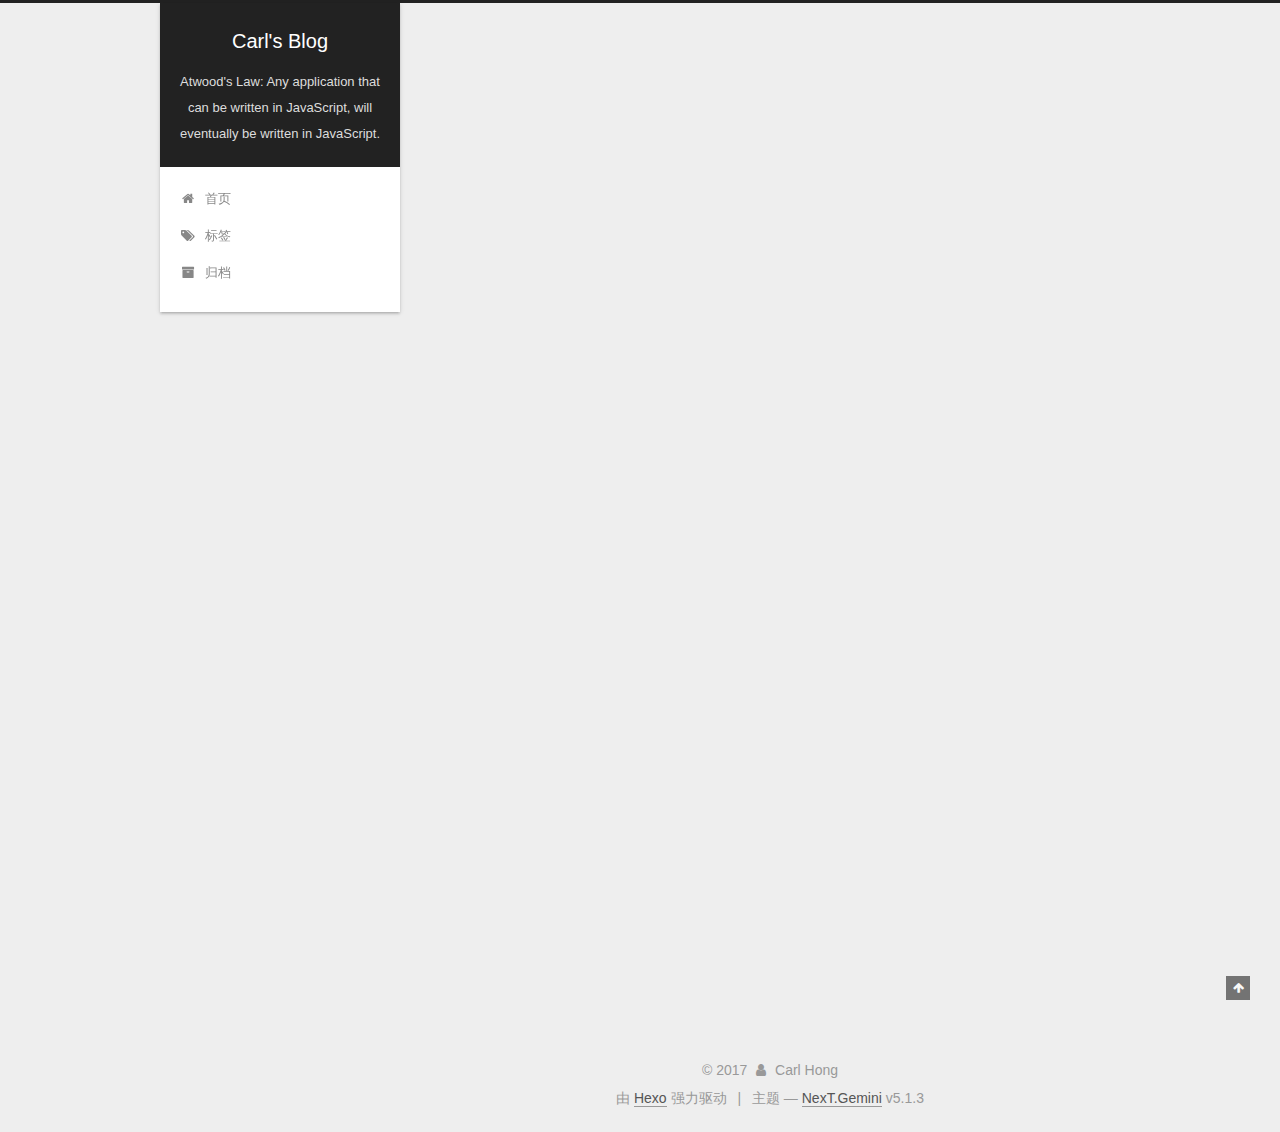
==== commit cc29f464: "Site updated: 2017-10-17 17:24:35" ====
--- a/index.html
+++ b/index.html
@@ -1,93 +1,337 @@
 <!DOCTYPE html>
-<html>
+
+
+
+  
+
+
+<html class="theme-next gemini use-motion" lang="zh-Hans,zh-tw,en,default">
 <head>
-  <meta charset="utf-8">
-  
-  <title>Carl&#39;s Blog</title>
-  <meta name="viewport" content="width=device-width, initial-scale=1, maximum-scale=1">
-  <meta property="og:type" content="website">
+  <meta charset="UTF-8"/>
+<meta http-equiv="X-UA-Compatible" content="IE=edge" />
+<meta name="viewport" content="width=device-width, initial-scale=1, maximum-scale=1"/>
+<meta name="theme-color" content="#222">
+
+
+
+
+
+
+
+
+
+<meta http-equiv="Cache-Control" content="no-transform" />
+<meta http-equiv="Cache-Control" content="no-siteapp" />
+
+
+
+
+
+
+
+
+
+
+
+
+
+
+
+
+  
+  
+  <link href="/lib/fancybox/source/jquery.fancybox.css?v=2.1.5" rel="stylesheet" type="text/css" />
+
+
+
+
+
+
+
+<link href="/lib/font-awesome/css/font-awesome.min.css?v=4.6.2" rel="stylesheet" type="text/css" />
+
+<link href="/css/main.css?v=5.1.3" rel="stylesheet" type="text/css" />
+
+
+  <link rel="apple-touch-icon" sizes="180x180" href="/images/apple-touch-icon-next.png?v=5.1.3">
+
+
+  <link rel="icon" type="image/png" sizes="32x32" href="/images/favicon-32x32-next.png?v=5.1.3">
+
+
+  <link rel="icon" type="image/png" sizes="16x16" href="/images/favicon-16x16-next.png?v=5.1.3">
+
+
+  <link rel="mask-icon" href="/images/logo.svg?v=5.1.3" color="#222">
+
+
+
+
+
+  <meta name="keywords" content="Hexo, NexT" />
+
+
+
+
+
+
+
+
+
+
+<meta property="og:type" content="website">
 <meta property="og:title" content="Carl's Blog">
 <meta property="og:url" content="http://yoursite.com/index.html">
 <meta property="og:site_name" content="Carl's Blog">
 <meta name="twitter:card" content="summary">
 <meta name="twitter:title" content="Carl's Blog">
-  
-    <link rel="alternate" href="/atom.xml" title="Carl&#39;s Blog" type="application/atom+xml">
-  
-  
-    <link rel="icon" href="/favicon.png">
-  
-  
-    <link href="//fonts.googleapis.com/css?family=Source+Code+Pro" rel="stylesheet" type="text/css">
-  
-  <link rel="stylesheet" href="/css/style.css">
-  
+
+
+
+<script type="text/javascript" id="hexo.configurations">
+  var NexT = window.NexT || {};
+  var CONFIG = {
+    root: '/',
+    scheme: 'Gemini',
+    version: '5.1.3',
+    sidebar: {"position":"left","display":"post","offset":12,"b2t":false,"scrollpercent":false,"onmobile":false},
+    fancybox: true,
+    tabs: true,
+    motion: {"enable":true,"async":false,"transition":{"post_block":"fadeIn","post_header":"slideDownIn","post_body":"slideDownIn","coll_header":"slideLeftIn","sidebar":"slideUpIn"}},
+    duoshuo: {
+      userId: '0',
+      author: '博主'
+    },
+    algolia: {
+      applicationID: '',
+      apiKey: '',
+      indexName: '',
+      hits: {"per_page":10},
+      labels: {"input_placeholder":"Search for Posts","hits_empty":"We didn't find any results for the search: ${query}","hits_stats":"${hits} results found in ${time} ms"}
+    }
+  };
+</script>
+
+
+
+  <link rel="canonical" href="http://yoursite.com/"/>
+
+
+
+
+
+  <title>Carl's Blog</title>
+  
+
+
+
+
+
+
+
 
 </head>
 
-<body>
-  <div id="container">
-    <div id="wrap">
-      <header id="header">
-  <div id="banner"></div>
-  <div id="header-outer" class="outer">
-    <div id="header-title" class="inner">
-      <h1 id="logo-wrap">
-        <a href="/" id="logo">Carl&#39;s Blog</a>
-      </h1>
-      
-        <h2 id="subtitle-wrap">
-          <a href="/" id="subtitle">Atwood&#39;s Law: Any application that can be written in JavaScript, will eventually be written in JavaScript.</a>
-        </h2>
-      
+<body itemscope itemtype="http://schema.org/WebPage" lang="zh-Hans">
+
+  
+  
+    
+  
+
+  <div class="container sidebar-position-left 
+  page-home">
+    <div class="headband"></div>
+
+    <header id="header" class="header" itemscope itemtype="http://schema.org/WPHeader">
+      <div class="header-inner"><div class="site-brand-wrapper">
+  <div class="site-meta ">
+    
+
+    <div class="custom-logo-site-title">
+      <a href="/"  class="brand" rel="start">
+        <span class="logo-line-before"><i></i></span>
+        <span class="site-title">Carl's Blog</span>
+        <span class="logo-line-after"><i></i></span>
+      </a>
     </div>
-    <div id="header-inner" class="inner">
-      <nav id="main-nav">
-        <a id="main-nav-toggle" class="nav-icon"></a>
-        
-          <a class="main-nav-link" href="/">Home</a>
-        
-          <a class="main-nav-link" href="/archives">Archives</a>
-        
-      </nav>
-      <nav id="sub-nav">
-        
-          <a id="nav-rss-link" class="nav-icon" href="/atom.xml" title="RSS Feed"></a>
-        
-        <a id="nav-search-btn" class="nav-icon" title="搜索"></a>
-      </nav>
-      <div id="search-form-wrap">
-        <form action="//google.com/search" method="get" accept-charset="UTF-8" class="search-form"><input type="search" name="q" results="0" class="search-form-input" placeholder="Search"><button type="submit" class="search-form-submit">&#xF002;</button><input type="hidden" name="sitesearch" value="http://yoursite.com"></form>
-      </div>
-    </div>
+      
+        <p class="site-subtitle">Atwood's Law: Any application that can be written in JavaScript, will eventually be written in JavaScript.</p>
+      
   </div>
-</header>
-      <div class="outer">
-        <section id="main">
-  
-    <article id="post-hello-world" class="article article-type-post" itemscope itemprop="blogPost">
-  <div class="article-meta">
-    <a href="/2017/03/21/hello-world/" class="article-date">
-  <time datetime="2017-03-21T08:16:47.000Z" itemprop="datePublished">2017-03-21</time>
-</a>
-    
+
+  <div class="site-nav-toggle">
+    <button>
+      <span class="btn-bar"></span>
+      <span class="btn-bar"></span>
+      <span class="btn-bar"></span>
+    </button>
   </div>
-  <div class="article-inner">
-    
-    
-      <header class="article-header">
-        
-  
-    <h1 itemprop="name">
-      <a class="article-title" href="/2017/03/21/hello-world/">Hello World</a>
-    </h1>
-  
-
+</div>
+
+<nav class="site-nav">
+  
+
+  
+    <ul id="menu" class="menu">
+      
+        
+        <li class="menu-item menu-item-home">
+          <a href="/" rel="section">
+            
+              <i class="menu-item-icon fa fa-fw fa-home"></i> <br />
+            
+            首页
+          </a>
+        </li>
+      
+        
+        <li class="menu-item menu-item-tags">
+          <a href="/tags/" rel="section">
+            
+              <i class="menu-item-icon fa fa-fw fa-tags"></i> <br />
+            
+            标签
+          </a>
+        </li>
+      
+        
+        <li class="menu-item menu-item-archives">
+          <a href="/archives/" rel="section">
+            
+              <i class="menu-item-icon fa fa-fw fa-archive"></i> <br />
+            
+            归档
+          </a>
+        </li>
+      
+
+      
+    </ul>
+  
+
+  
+</nav>
+
+
+
+ </div>
+    </header>
+
+    <main id="main" class="main">
+      <div class="main-inner">
+        <div class="content-wrap">
+          <div id="content" class="content">
+            
+  <section id="posts" class="posts-expand">
+    
+      
+
+  
+
+  
+  
+  
+
+  <article class="post post-type-normal" itemscope itemtype="http://schema.org/Article">
+  
+  
+  
+  <div class="post-block">
+    <link itemprop="mainEntityOfPage" href="http://yoursite.com/2017/03/21/hello-world/">
+
+    <span hidden itemprop="author" itemscope itemtype="http://schema.org/Person">
+      <meta itemprop="name" content="Carl Hong">
+      <meta itemprop="description" content="">
+      <meta itemprop="image" content="/images/avatar.jpg">
+    </span>
+
+    <span hidden itemprop="publisher" itemscope itemtype="http://schema.org/Organization">
+      <meta itemprop="name" content="Carl's Blog">
+    </span>
+
+    
+      <header class="post-header">
+
+        
+        
+          <h1 class="post-title" itemprop="name headline">
+                
+                <a class="post-title-link" href="/2017/03/21/hello-world/" itemprop="url">Hello World</a></h1>
+        
+
+        <div class="post-meta">
+          <span class="post-time">
+            
+              <span class="post-meta-item-icon">
+                <i class="fa fa-calendar-o"></i>
+              </span>
+              
+                <span class="post-meta-item-text">发表于</span>
+              
+              <time title="创建于" itemprop="dateCreated datePublished" datetime="2017-03-21T16:16:47+08:00">
+                2017-03-21
+              </time>
+            
+
+            
+
+            
+          </span>
+
+          
+
+          
+            
+              <span class="post-comments-count">
+                <span class="post-meta-divider">|</span>
+                <span class="post-meta-item-icon">
+                  <i class="fa fa-comment-o"></i>
+                </span>
+                <a href="/2017/03/21/hello-world/#comments" itemprop="discussionUrl">
+                  <span class="post-comments-count disqus-comment-count"
+                        data-disqus-identifier="2017/03/21/hello-world/" itemprop="commentCount"></span>
+                </a>
+              </span>
+            
+          
+
+          
+          
+             <span id="/2017/03/21/hello-world/" class="leancloud_visitors" data-flag-title="Hello World">
+               <span class="post-meta-divider">|</span>
+               <span class="post-meta-item-icon">
+                 <i class="fa fa-eye"></i>
+               </span>
+               
+                 <span class="post-meta-item-text">阅读次数&#58;</span>
+               
+                 <span class="leancloud-visitors-count"></span>
+             </span>
+          
+
+          
+
+          
+
+          
+
+        </div>
       </header>
     
-    <div class="article-entry" itemprop="articleBody">
-      
-        <p>Welcome to <a href="https://hexo.io/" target="_blank" rel="external">Hexo</a>! This is your very first post. Check <a href="https://hexo.io/docs/" target="_blank" rel="external">documentation</a> for more info. If you get any problems when using Hexo, you can find the answer in <a href="https://hexo.io/docs/troubleshooting.html" target="_blank" rel="external">troubleshooting</a> or you can ask me on <a href="https://github.com/hexojs/hexo/issues" target="_blank" rel="external">GitHub</a>.</p>
+
+    
+    
+    
+    <div class="post-body" itemprop="articleBody">
+
+      
+      
+
+      
+        
+          
+            <p>Welcome to <a href="https://hexo.io/" target="_blank" rel="external">Hexo</a>! This is your very first post. Check <a href="https://hexo.io/docs/" target="_blank" rel="external">documentation</a> for more info. If you get any problems when using Hexo, you can find the answer in <a href="https://hexo.io/docs/troubleshooting.html" target="_blank" rel="external">troubleshooting</a> or you can ask me on <a href="https://github.com/hexojs/hexo/issues" target="_blank" rel="external">GitHub</a>.</p>
 <h2 id="Quick-Start"><a href="#Quick-Start" class="headerlink" title="Quick Start"></a>Quick Start</h2><h3 id="Create-a-new-post"><a href="#Create-a-new-post" class="headerlink" title="Create a new post"></a>Create a new post</h3><figure class="highlight bash"><table><tr><td class="gutter"><pre><div class="line">1</div></pre></td><td class="code"><pre><div class="line">$ hexo new <span class="string">"My New Post"</span></div></pre></td></tr></table></figure>
 <p>More info: <a href="https://hexo.io/docs/writing.html" target="_blank" rel="external">Writing</a></p>
 <h3 id="Run-server"><a href="#Run-server" class="headerlink" title="Run server"></a>Run server</h3><figure class="highlight bash"><table><tr><td class="gutter"><pre><div class="line">1</div></pre></td><td class="code"><pre><div class="line">$ hexo server</div></pre></td></tr></table></figure>
@@ -97,88 +341,429 @@
 <h3 id="Deploy-to-remote-sites"><a href="#Deploy-to-remote-sites" class="headerlink" title="Deploy to remote sites"></a>Deploy to remote sites</h3><figure class="highlight bash"><table><tr><td class="gutter"><pre><div class="line">1</div></pre></td><td class="code"><pre><div class="line">$ hexo deploy</div></pre></td></tr></table></figure>
 <p>More info: <a href="https://hexo.io/docs/deployment.html" target="_blank" rel="external">Deployment</a></p>
 
+          
+        
       
     </div>
-    <footer class="article-footer">
-      <a data-url="http://yoursite.com/2017/03/21/hello-world/" data-id="cj0je7dnq0000o98561pcn9ak" class="article-share-link">Share</a>
-      
+    
+    
+    
+
+    
+
+    
+
+    
+
+    <footer class="post-footer">
+      
+
+      
+
+      
+
+      
+      
+        <div class="post-eof"></div>
       
     </footer>
   </div>
   
-</article>
-
-
-  
-
-</section>
-        
-          <aside id="sidebar">
-  
-    
-
-  
-    
-
-  
-    
-  
-    
-  <div class="widget-wrap">
-    <h3 class="widget-title">归档</h3>
-    <div class="widget">
-      <ul class="archive-list"><li class="archive-list-item"><a class="archive-list-link" href="/archives/2017/03/">三月 2017</a></li></ul>
+  
+  
+  </article>
+
+
+    
+  </section>
+
+  
+
+
+          </div>
+          
+
+
+          
+
+        </div>
+        
+          
+  
+  <div class="sidebar-toggle">
+    <div class="sidebar-toggle-line-wrap">
+      <span class="sidebar-toggle-line sidebar-toggle-line-first"></span>
+      <span class="sidebar-toggle-line sidebar-toggle-line-middle"></span>
+      <span class="sidebar-toggle-line sidebar-toggle-line-last"></span>
     </div>
   </div>
 
-
-  
-    
-  <div class="widget-wrap">
-    <h3 class="widget-title">最新文章</h3>
-    <div class="widget">
-      <ul>
-        
-          <li>
-            <a href="/2017/03/21/hello-world/">Hello World</a>
-          </li>
-        
-      </ul>
+  <aside id="sidebar" class="sidebar">
+    
+    <div class="sidebar-inner">
+
+      
+
+      
+
+      <section class="site-overview-wrap sidebar-panel sidebar-panel-active">
+        <div class="site-overview">
+          <div class="site-author motion-element" itemprop="author" itemscope itemtype="http://schema.org/Person">
+            
+              <img class="site-author-image" itemprop="image"
+                src="/images/avatar.jpg"
+                alt="Carl Hong" />
+            
+              <p class="site-author-name" itemprop="name">Carl Hong</p>
+              <p class="site-description motion-element" itemprop="description"></p>
+          </div>
+
+          <nav class="site-state motion-element">
+
+            
+              <div class="site-state-item site-state-posts">
+              
+                <a href="/archives/">
+              
+                  <span class="site-state-item-count">1</span>
+                  <span class="site-state-item-name">日志</span>
+                </a>
+              </div>
+            
+
+            
+
+            
+
+          </nav>
+
+          
+
+          <div class="links-of-author motion-element">
+            
+          </div>
+
+          
+          
+
+          
+          
+
+          
+
+        </div>
+      </section>
+
+      
+
+      
+
     </div>
+  </aside>
+
+
+        
+      </div>
+    </main>
+
+    <footer id="footer" class="footer">
+      <div class="footer-inner">
+        <div class="copyright">&copy; <span itemprop="copyrightYear">2017</span>
+  <span class="with-love">
+    <i class="fa fa-user"></i>
+  </span>
+  <span class="author" itemprop="copyrightHolder">Carl Hong</span>
+
+  
+</div>
+
+
+  <div class="powered-by">由 <a class="theme-link" target="_blank" href="https://hexo.io">Hexo</a> 强力驱动</div>
+
+
+
+  <span class="post-meta-divider">|</span>
+
+
+
+  <div class="theme-info">主题 &mdash; <a class="theme-link" target="_blank" href="https://github.com/iissnan/hexo-theme-next">NexT.Gemini</a> v5.1.3</div>
+
+
+
+
+        
+
+
+
+
+
+
+
+        
+      </div>
+    </footer>
+
+    
+      <div class="back-to-top">
+        <i class="fa fa-arrow-up"></i>
+        
+      </div>
+    
+
+    
+
   </div>
 
   
-</aside>
-        
-      </div>
-      <footer id="footer">
-  
-  <div class="outer">
-    <div id="footer-info" class="inner">
-      &copy; 2017 Carl Hong<br>
-      Powered by <a href="http://hexo.io/" target="_blank">Hexo</a>
-    </div>
-  </div>
-</footer>
-    </div>
-    <nav id="mobile-nav">
-  
-    <a href="/" class="mobile-nav-link">Home</a>
-  
-    <a href="/archives" class="mobile-nav-link">Archives</a>
-  
-</nav>
-    
-
-<script src="//ajax.googleapis.com/ajax/libs/jquery/2.0.3/jquery.min.js"></script>
-
-
-  <link rel="stylesheet" href="/fancybox/jquery.fancybox.css">
-  <script src="/fancybox/jquery.fancybox.pack.js"></script>
-
-
-<script src="/js/script.js"></script>
-
-  </div>
+
+<script type="text/javascript">
+  if (Object.prototype.toString.call(window.Promise) !== '[object Function]') {
+    window.Promise = null;
+  }
+</script>
+
+
+
+
+
+
+
+
+
+  
+
+
+
+
+
+
+
+
+
+
+
+
+  
+  
+    <script type="text/javascript" src="/lib/jquery/index.js?v=2.1.3"></script>
+  
+
+  
+  
+    <script type="text/javascript" src="/lib/fastclick/lib/fastclick.min.js?v=1.0.6"></script>
+  
+
+  
+  
+    <script type="text/javascript" src="/lib/jquery_lazyload/jquery.lazyload.js?v=1.9.7"></script>
+  
+
+  
+  
+    <script type="text/javascript" src="/lib/velocity/velocity.min.js?v=1.2.1"></script>
+  
+
+  
+  
+    <script type="text/javascript" src="/lib/velocity/velocity.ui.min.js?v=1.2.1"></script>
+  
+
+  
+  
+    <script type="text/javascript" src="/lib/fancybox/source/jquery.fancybox.pack.js?v=2.1.5"></script>
+  
+
+
+  
+
+
+  <script type="text/javascript" src="/js/src/utils.js?v=5.1.3"></script>
+
+  <script type="text/javascript" src="/js/src/motion.js?v=5.1.3"></script>
+
+
+
+  
+  
+
+
+  <script type="text/javascript" src="/js/src/affix.js?v=5.1.3"></script>
+
+  <script type="text/javascript" src="/js/src/schemes/pisces.js?v=5.1.3"></script>
+
+
+
+  
+
+  
+
+
+  <script type="text/javascript" src="/js/src/bootstrap.js?v=5.1.3"></script>
+
+
+
+  
+
+
+  
+
+    
+      <script id="dsq-count-scr" src="https://Carl.disqus.com/count.js" async></script>
+    
+
+    
+
+  
+
+
+
+
+	
+
+
+
+
+
+  
+
+
+
+
+
+
+
+
+
+
+
+
+
+
+  
+
+
+
+
+
+  
+
+  
+  <script src="https://cdn1.lncld.net/static/js/av-core-mini-0.6.4.js"></script>
+  <script>AV.initialize("uqzpTMUGeQ0bEhzHz4zXdvF0-gzGzoHsz", "5lPtBGxEVXTU5imsicS6HD4p");</script>
+  <script>
+    function showTime(Counter) {
+      var query = new AV.Query(Counter);
+      var entries = [];
+      var $visitors = $(".leancloud_visitors");
+
+      $visitors.each(function () {
+        entries.push( $(this).attr("id").trim() );
+      });
+
+      query.containedIn('url', entries);
+      query.find()
+        .done(function (results) {
+          var COUNT_CONTAINER_REF = '.leancloud-visitors-count';
+
+          if (results.length === 0) {
+            $visitors.find(COUNT_CONTAINER_REF).text(0);
+            return;
+          }
+
+          for (var i = 0; i < results.length; i++) {
+            var item = results[i];
+            var url = item.get('url');
+            var time = item.get('time');
+            var element = document.getElementById(url);
+
+            $(element).find(COUNT_CONTAINER_REF).text(time);
+          }
+          for(var i = 0; i < entries.length; i++) {
+            var url = entries[i];
+            var element = document.getElementById(url);
+            var countSpan = $(element).find(COUNT_CONTAINER_REF);
+            if( countSpan.text() == '') {
+              countSpan.text(0);
+            }
+          }
+        })
+        .fail(function (object, error) {
+          console.log("Error: " + error.code + " " + error.message);
+        });
+    }
+
+    function addCount(Counter) {
+      var $visitors = $(".leancloud_visitors");
+      var url = $visitors.attr('id').trim();
+      var title = $visitors.attr('data-flag-title').trim();
+      var query = new AV.Query(Counter);
+
+      query.equalTo("url", url);
+      query.find({
+        success: function(results) {
+          if (results.length > 0) {
+            var counter = results[0];
+            counter.fetchWhenSave(true);
+            counter.increment("time");
+            counter.save(null, {
+              success: function(counter) {
+                var $element = $(document.getElementById(url));
+                $element.find('.leancloud-visitors-count').text(counter.get('time'));
+              },
+              error: function(counter, error) {
+                console.log('Failed to save Visitor num, with error message: ' + error.message);
+              }
+            });
+          } else {
+            var newcounter = new Counter();
+            /* Set ACL */
+            var acl = new AV.ACL();
+            acl.setPublicReadAccess(true);
+            acl.setPublicWriteAccess(true);
+            newcounter.setACL(acl);
+            /* End Set ACL */
+            newcounter.set("title", title);
+            newcounter.set("url", url);
+            newcounter.set("time", 1);
+            newcounter.save(null, {
+              success: function(newcounter) {
+                var $element = $(document.getElementById(url));
+                $element.find('.leancloud-visitors-count').text(newcounter.get('time'));
+              },
+              error: function(newcounter, error) {
+                console.log('Failed to create');
+              }
+            });
+          }
+        },
+        error: function(error) {
+          console.log('Error:' + error.code + " " + error.message);
+        }
+      });
+    }
+
+    $(function() {
+      var Counter = AV.Object.extend("Counter");
+      if ($('.leancloud_visitors').length == 1) {
+        addCount(Counter);
+      } else if ($('.post-title-link').length > 1) {
+        showTime(Counter);
+      }
+    });
+  </script>
+
+
+
+  
+
+  
+  
+
+  
+
+  
+
+  
+
 </body>
-</html>+</html>
--- a/css/main.css
+++ b/css/main.css
@@ -0,0 +1,3123 @@
+/* normalize.css v3.0.2 | MIT License | git.io/normalize */
+html {
+  font-family: sans-serif; /* 1 */
+  -ms-text-size-adjust: 100%; /* 2 */
+  -webkit-text-size-adjust: 100%; /* 2 */
+}
+body {
+  margin: 0;
+}
+article,
+aside,
+details,
+figcaption,
+figure,
+footer,
+header,
+hgroup,
+main,
+menu,
+nav,
+section,
+summary {
+  display: block;
+}
+audio,
+canvas,
+progress,
+video {
+  display: inline-block; /* 1 */
+  vertical-align: baseline; /* 2 */
+}
+audio:not([controls]) {
+  display: none;
+  height: 0;
+}
+[hidden],
+template {
+  display: none;
+}
+a {
+  background-color: transparent;
+}
+a:active,
+a:hover {
+  outline: 0;
+}
+abbr[title] {
+  border-bottom: 1px dotted;
+}
+b,
+strong {
+  font-weight: bold;
+}
+dfn {
+  font-style: italic;
+}
+h1 {
+  font-size: 2em;
+  margin: 0.67em 0;
+}
+mark {
+  background: #ff0;
+  color: #000;
+}
+small {
+  font-size: 80%;
+}
+sub,
+sup {
+  font-size: 75%;
+  line-height: 0;
+  position: relative;
+  vertical-align: baseline;
+}
+sup {
+  top: -0.5em;
+}
+sub {
+  bottom: -0.25em;
+}
+img {
+  border: 0;
+}
+svg:not(:root) {
+  overflow: hidden;
+}
+figure {
+  margin: 1em 40px;
+}
+hr {
+  -moz-box-sizing: content-box;
+  box-sizing: content-box;
+  height: 0;
+}
+pre {
+  overflow: auto;
+}
+code,
+kbd,
+pre,
+samp {
+  font-family: monospace, monospace;
+  font-size: 1em;
+}
+button,
+input,
+optgroup,
+select,
+textarea {
+  color: inherit; /* 1 */
+  font: inherit; /* 2 */
+  margin: 0; /* 3 */
+}
+button {
+  overflow: visible;
+}
+button,
+select {
+  text-transform: none;
+}
+button,
+html input[type="button"],
+input[type="reset"],
+input[type="submit"] {
+  -webkit-appearance: button; /* 2 */
+  cursor: pointer; /* 3 */
+}
+button[disabled],
+html input[disabled] {
+  cursor: default;
+}
+button::-moz-focus-inner,
+input::-moz-focus-inner {
+  border: 0;
+  padding: 0;
+}
+input {
+  line-height: normal;
+}
+input[type="checkbox"],
+input[type="radio"] {
+  box-sizing: border-box; /* 1 */
+  padding: 0; /* 2 */
+}
+input[type="number"]::-webkit-inner-spin-button,
+input[type="number"]::-webkit-outer-spin-button {
+  height: auto;
+}
+input[type="search"] {
+  -webkit-appearance: textfield; /* 1 */
+  -moz-box-sizing: content-box;
+  -webkit-box-sizing: content-box; /* 2 */
+  box-sizing: content-box;
+}
+input[type="search"]::-webkit-search-cancel-button,
+input[type="search"]::-webkit-search-decoration {
+  -webkit-appearance: none;
+}
+fieldset {
+  border: 1px solid #c0c0c0;
+  margin: 0 2px;
+  padding: 0.35em 0.625em 0.75em;
+}
+legend {
+  border: 0; /* 1 */
+  padding: 0; /* 2 */
+}
+textarea {
+  overflow: auto;
+}
+optgroup {
+  font-weight: bold;
+}
+table {
+  border-collapse: collapse;
+  border-spacing: 0;
+}
+td,
+th {
+  padding: 0;
+}
+::selection {
+  background: #262a30;
+  color: #fff;
+}
+body {
+  position: relative;
+  font-family: 'Lato', "PingFang SC", "Microsoft YaHei", sans-serif;
+  font-size: 14px;
+  line-height: 2;
+  color: #555;
+  background: #eee;
+}
+@media (max-width: 767px) {
+  body {
+    padding-right: 0 !important;
+  }
+}
+@media (min-width: 768px) and (max-width: 991px) {
+  body {
+    padding-right: 0 !important;
+  }
+}
+@media (min-width: 1600px) {
+  body {
+    font-size: 16px;
+  }
+}
+h1,
+h2,
+h3,
+h4,
+h5,
+h6 {
+  margin: 0;
+  padding: 0;
+  font-weight: bold;
+  line-height: 1.5;
+  font-family: 'Lato', "PingFang SC", "Microsoft YaHei", sans-serif;
+}
+h2,
+h3,
+h4,
+h5,
+h6 {
+  margin: 20px 0 15px;
+}
+h1 {
+  font-size: 22px;
+}
+@media (max-width: 767px) {
+  h1 {
+    font-size: 18px;
+  }
+}
+h2 {
+  font-size: 20px;
+}
+@media (max-width: 767px) {
+  h2 {
+    font-size: 16px;
+  }
+}
+h3 {
+  font-size: 18px;
+}
+@media (max-width: 767px) {
+  h3 {
+    font-size: 14px;
+  }
+}
+h4 {
+  font-size: 16px;
+}
+@media (max-width: 767px) {
+  h4 {
+    font-size: 12px;
+  }
+}
+h5 {
+  font-size: 14px;
+}
+@media (max-width: 767px) {
+  h5 {
+    font-size: 10px;
+  }
+}
+h6 {
+  font-size: 12px;
+}
+@media (max-width: 767px) {
+  h6 {
+    font-size: 8px;
+  }
+}
+p {
+  margin: 0 0 20px 0;
+}
+a {
+  color: #555;
+  text-decoration: none;
+  outline: none;
+  border-bottom: 1px solid #999;
+  word-wrap: break-word;
+}
+a:hover {
+  color: #222;
+  border-bottom-color: #222;
+}
+blockquote {
+  margin: 0;
+  padding: 0;
+}
+img {
+  display: block;
+  margin: auto;
+  max-width: 100%;
+  height: auto;
+}
+hr {
+  margin: 40px 0;
+  height: 3px;
+  border: none;
+  background-color: #ddd;
+  background-image: repeating-linear-gradient(-45deg, #fff, #fff 4px, transparent 4px, transparent 8px);
+}
+blockquote {
+  padding: 0 15px;
+  color: #666;
+  border-left: 4px solid #ddd;
+}
+blockquote cite::before {
+  content: "-";
+  padding: 0 5px;
+}
+dt {
+  font-weight: 700;
+}
+dd {
+  margin: 0;
+  padding: 0;
+}
+kbd {
+  border: 1px solid #ccc;
+  border-radius: 0.2em;
+  box-shadow: 0.1em 0.1em 0.2em rgba(0,0,0,0.1);
+  background-color: #f9f9f9;
+  font-family: inherit;
+  background-image: -webkit-linear-gradient(top, #eee, #fff, #eee);
+  padding: 0.1em 0.3em;
+  white-space: nowrap;
+}
+.text-left {
+  text-align: left;
+}
+.text-center {
+  text-align: center;
+}
+.text-right {
+  text-align: right;
+}
+.text-justify {
+  text-align: justify;
+}
+.text-nowrap {
+  white-space: nowrap;
+}
+.text-lowercase {
+  text-transform: lowercase;
+}
+.text-uppercase {
+  text-transform: uppercase;
+}
+.text-capitalize {
+  text-transform: capitalize;
+}
+.center-block {
+  display: block;
+  margin-left: auto;
+  margin-right: auto;
+}
+.clearfix:before,
+.clearfix:after {
+  content: " ";
+  display: table;
+}
+.clearfix:after {
+  clear: both;
+}
+.pullquote {
+  width: 45%;
+}
+.pullquote.left {
+  float: left;
+  margin-left: 5px;
+  margin-right: 10px;
+}
+.pullquote.right {
+  float: right;
+  margin-left: 10px;
+  margin-right: 5px;
+}
+.affix.affix.affix {
+  position: fixed;
+}
+.translation {
+  margin-top: -20px;
+  font-size: 14px;
+  color: #999;
+}
+.scrollbar-measure {
+  width: 100px;
+  height: 100px;
+  overflow: scroll;
+  position: absolute;
+  top: -9999px;
+}
+.use-motion .motion-element {
+  opacity: 0;
+}
+table {
+  margin: 20px 0;
+  width: 100%;
+  border-collapse: collapse;
+  border-spacing: 0;
+  border: 1px solid #ddd;
+  font-size: 14px;
+  table-layout: fixed;
+  word-wrap: break-all;
+}
+table>tbody>tr:nth-of-type(odd) {
+  background-color: #f9f9f9;
+}
+table>tbody>tr:hover {
+  background-color: #f5f5f5;
+}
+caption,
+th,
+td {
+  padding: 8px;
+  text-align: left;
+  vertical-align: middle;
+  font-weight: normal;
+}
+th,
+td {
+  border-bottom: 3px solid #ddd;
+  border-right: 1px solid #eee;
+}
+th {
+  padding-bottom: 10px;
+  font-weight: 700;
+}
+td {
+  border-bottom-width: 1px;
+}
+html,
+body {
+  height: 100%;
+}
+.container {
+  position: relative;
+  min-height: 100%;
+}
+.header-inner {
+  margin: 0 auto;
+  padding: 100px 0 70px;
+  width: calc(100% - 252px);
+}
+@media (min-width: 1600px) {
+  .container .header-inner {
+    width: 900px;
+  }
+}
+.main {
+  padding-bottom: 150px;
+}
+.main-inner {
+  margin: 0 auto;
+  width: calc(100% - 252px);
+}
+@media (min-width: 1600px) {
+  .container .main-inner {
+    width: 900px;
+  }
+}
+.footer {
+  position: absolute;
+  left: 0;
+  bottom: 0;
+  width: 100%;
+  min-height: 50px;
+}
+.footer-inner {
+  box-sizing: border-box;
+  margin: 20px auto;
+  width: calc(100% - 252px);
+}
+@media (min-width: 1600px) {
+  .container .footer-inner {
+    width: 900px;
+  }
+}
+pre,
+.highlight {
+  overflow: auto;
+  margin: 20px 0;
+  padding: 0;
+  font-size: 13px;
+  color: #4d4d4c;
+  background: #f7f7f7;
+  line-height: 1.6;
+}
+pre,
+code {
+  font-family: consolas, Menlo, "PingFang SC", "Microsoft YaHei", monospace;
+}
+code {
+  padding: 2px 4px;
+  word-wrap: break-word;
+  color: #555;
+  background: #eee;
+  border-radius: 3px;
+  font-size: 13px;
+}
+pre {
+  padding: 10px;
+}
+pre code {
+  padding: 0;
+  color: #4d4d4c;
+  background: none;
+  text-shadow: none;
+}
+.highlight {
+  border-radius: 1px;
+}
+.highlight pre {
+  border: none;
+  margin: 0;
+  padding: 10px 0;
+}
+.highlight table {
+  margin: 0;
+  width: auto;
+  border: none;
+}
+.highlight td {
+  border: none;
+  padding: 0;
+}
+.highlight figcaption {
+  font-size: 1em;
+  color: #4d4d4c;
+  line-height: 1em;
+  margin-bottom: 1em;
+}
+.highlight figcaption:before,
+.highlight figcaption:after {
+  content: " ";
+  display: table;
+}
+.highlight figcaption:after {
+  clear: both;
+}
+.highlight figcaption a {
+  float: right;
+  color: #4d4d4c;
+}
+.highlight figcaption a:hover {
+  border-bottom-color: #4d4d4c;
+}
+.highlight .gutter pre {
+  padding-left: 10px;
+  padding-right: 10px;
+  color: #869194;
+  text-align: right;
+  background-color: #eff2f3;
+}
+.highlight .code pre {
+  width: 100%;
+  padding-left: 10px;
+  padding-right: 10px;
+  background-color: #f7f7f7;
+}
+.highlight .line {
+  height: 20px;
+}
+.gutter {
+  -webkit-user-select: none;
+  -moz-user-select: none;
+  -ms-user-select: none;
+  user-select: none;
+}
+.gist table {
+  width: auto;
+}
+.gist table td {
+  border: none;
+}
+pre .deletion {
+  background: #fdd;
+}
+pre .addition {
+  background: #dfd;
+}
+pre .meta {
+  color: #8959a8;
+}
+pre .comment {
+  color: #8e908c;
+}
+pre .variable,
+pre .attribute,
+pre .tag,
+pre .regexp,
+pre .ruby .constant,
+pre .xml .tag .title,
+pre .xml .pi,
+pre .xml .doctype,
+pre .html .doctype,
+pre .css .id,
+pre .css .class,
+pre .css .pseudo {
+  color: #c82829;
+}
+pre .number,
+pre .preprocessor,
+pre .built_in,
+pre .literal,
+pre .params,
+pre .constant,
+pre .command {
+  color: #f5871f;
+}
+pre .ruby .class .title,
+pre .css .rules .attribute,
+pre .string,
+pre .value,
+pre .inheritance,
+pre .header,
+pre .ruby .symbol,
+pre .xml .cdata,
+pre .special,
+pre .number,
+pre .formula {
+  color: #718c00;
+}
+pre .title,
+pre .css .hexcolor {
+  color: #3e999f;
+}
+pre .function,
+pre .python .decorator,
+pre .python .title,
+pre .ruby .function .title,
+pre .ruby .title .keyword,
+pre .perl .sub,
+pre .javascript .title,
+pre .coffeescript .title {
+  color: #4271ae;
+}
+pre .keyword,
+pre .javascript .function {
+  color: #8959a8;
+}
+.full-image.full-image.full-image {
+  border: none;
+  max-width: 100%;
+  width: auto;
+  margin: 20px auto;
+}
+@media (min-width: 992px) {
+  .full-image.full-image.full-image {
+    max-width: none;
+    width: 118%;
+    margin: 0 -9%;
+  }
+}
+.blockquote-center,
+.page-home .post-type-quote blockquote,
+.page-post-detail .post-type-quote blockquote {
+  position: relative;
+  margin: 40px 0;
+  padding: 0;
+  border-left: none;
+  text-align: center;
+}
+.blockquote-center::before,
+.page-home .post-type-quote blockquote::before,
+.page-post-detail .post-type-quote blockquote::before,
+.blockquote-center::after,
+.page-home .post-type-quote blockquote::after,
+.page-post-detail .post-type-quote blockquote::after {
+  position: absolute;
+  content: ' ';
+  display: block;
+  width: 100%;
+  height: 24px;
+  opacity: 0.2;
+  background-repeat: no-repeat;
+  background-position: 0 -6px;
+  background-size: 22px 22px;
+}
+.blockquote-center::before,
+.page-home .post-type-quote blockquote::before,
+.page-post-detail .post-type-quote blockquote::before {
+  top: -20px;
+  background-image: url("../images/quote-l.svg");
+  border-top: 1px solid #ccc;
+}
+.blockquote-center::after,
+.page-home .post-type-quote blockquote::after,
+.page-post-detail .post-type-quote blockquote::after {
+  bottom: -20px;
+  background-image: url("../images/quote-r.svg");
+  border-bottom: 1px solid #ccc;
+  background-position: 100% 8px;
+}
+.blockquote-center p,
+.page-home .post-type-quote blockquote p,
+.page-post-detail .post-type-quote blockquote p,
+.blockquote-center div,
+.page-home .post-type-quote blockquote div,
+.page-post-detail .post-type-quote blockquote div {
+  text-align: center;
+}
+.post .post-body .group-picture img {
+  box-sizing: border-box;
+  padding: 0 3px;
+  border: none;
+}
+.post .group-picture-row {
+  overflow: hidden;
+  margin-top: 6px;
+}
+.post .group-picture-row:first-child {
+  margin-top: 0;
+}
+.post .group-picture-column {
+  float: left;
+}
+.page-post-detail .post-body .group-picture-column {
+  float: none;
+  margin-top: 10px;
+  width: auto !important;
+}
+.page-post-detail .post-body .group-picture-column img {
+  margin: 0 auto;
+}
+.page-archive .group-picture-container {
+  overflow: hidden;
+}
+.page-archive .group-picture-row {
+  float: left;
+}
+.page-archive .group-picture-row:first-child {
+  margin-top: 6px;
+}
+.page-archive .group-picture-column {
+  max-width: 150px;
+  max-height: 150px;
+}
+.post-body .note {
+  position: relative;
+  padding: 15px;
+  margin-bottom: 20px;
+  border: 1px solid #eee;
+  border-left-width: 5px;
+  border-radius: 3px;
+}
+.post-body .note h2,
+.post-body .note h3,
+.post-body .note h4,
+.post-body .note h5,
+.post-body .note h6 {
+  margin-top: 0;
+  margin-bottom: 0;
+  border-bottom: initial;
+  padding-top: 0 !important;
+}
+.post-body .note p:first-child,
+.post-body .note ul:first-child,
+.post-body .note ol:first-child,
+.post-body .note table:first-child,
+.post-body .note pre:first-child,
+.post-body .note blockquote:first-child {
+  margin-top: 0;
+}
+.post-body .note p:last-child,
+.post-body .note ul:last-child,
+.post-body .note ol:last-child,
+.post-body .note table:last-child,
+.post-body .note pre:last-child,
+.post-body .note blockquote:last-child {
+  margin-bottom: 0;
+}
+.post-body .note.default {
+  border-left-color: #777;
+}
+.post-body .note.default h2,
+.post-body .note.default h3,
+.post-body .note.default h4,
+.post-body .note.default h5,
+.post-body .note.default h6 {
+  color: #777;
+}
+.post-body .note.primary {
+  border-left-color: #6f42c1;
+}
+.post-body .note.primary h2,
+.post-body .note.primary h3,
+.post-body .note.primary h4,
+.post-body .note.primary h5,
+.post-body .note.primary h6 {
+  color: #6f42c1;
+}
+.post-body .note.info {
+  border-left-color: #428bca;
+}
+.post-body .note.info h2,
+.post-body .note.info h3,
+.post-body .note.info h4,
+.post-body .note.info h5,
+.post-body .note.info h6 {
+  color: #428bca;
+}
+.post-body .note.success {
+  border-left-color: #5cb85c;
+}
+.post-body .note.success h2,
+.post-body .note.success h3,
+.post-body .note.success h4,
+.post-body .note.success h5,
+.post-body .note.success h6 {
+  color: #5cb85c;
+}
+.post-body .note.warning {
+  border-left-color: #f0ad4e;
+}
+.post-body .note.warning h2,
+.post-body .note.warning h3,
+.post-body .note.warning h4,
+.post-body .note.warning h5,
+.post-body .note.warning h6 {
+  color: #f0ad4e;
+}
+.post-body .note.danger {
+  border-left-color: #d9534f;
+}
+.post-body .note.danger h2,
+.post-body .note.danger h3,
+.post-body .note.danger h4,
+.post-body .note.danger h5,
+.post-body .note.danger h6 {
+  color: #d9534f;
+}
+.post-body .label {
+  display: inline;
+  padding: 0 2px;
+  white-space: nowrap;
+}
+.post-body .label.default {
+  background-color: #f0f0f0;
+}
+.post-body .label.primary {
+  background-color: #efe6f7;
+}
+.post-body .label.info {
+  background-color: #e5f2f8;
+}
+.post-body .label.success {
+  background-color: #e7f4e9;
+}
+.post-body .label.warning {
+  background-color: #fcf6e1;
+}
+.post-body .label.danger {
+  background-color: #fae8eb;
+}
+.post-body .tabs {
+  position: relative;
+  display: block;
+  margin-bottom: 20px;
+  padding-top: 10px;
+}
+.post-body .tabs ul.nav-tabs {
+  margin: 0;
+  padding: 0;
+  display: flex;
+  margin-bottom: -1px;
+}
+@media (max-width: 413px) {
+  .post-body .tabs ul.nav-tabs {
+    display: block;
+    margin-bottom: 5px;
+  }
+}
+.post-body .tabs ul.nav-tabs li.tab {
+  list-style-type: none !important;
+  margin: 0 0.25em 0 0;
+  border-top: 3px solid transparent;
+  border-left: 1px solid transparent;
+  border-right: 1px solid transparent;
+}
+@media (max-width: 413px) {
+  .post-body .tabs ul.nav-tabs li.tab {
+    margin: initial;
+    border-top: 1px solid transparent;
+    border-left: 3px solid transparent;
+    border-right: 1px solid transparent;
+    border-bottom: 1px solid transparent;
+  }
+}
+.post-body .tabs ul.nav-tabs li.tab a {
+  outline: 0;
+  border-bottom: initial;
+  display: block;
+  line-height: 1.8em;
+  padding: 0.25em 0.75em;
+  transition-duration: 0.2s;
+  transition-timing-function: ease-out;
+  transition-delay: 0s;
+}
+.post-body .tabs ul.nav-tabs li.tab a i {
+  width: 1.285714285714286em;
+}
+.post-body .tabs ul.nav-tabs li.tab.active {
+  border-top: 3px solid #fc6423;
+  border-left: 1px solid #ddd;
+  border-right: 1px solid #ddd;
+  background-color: #fff;
+}
+@media (max-width: 413px) {
+  .post-body .tabs ul.nav-tabs li.tab.active {
+    border-top: 1px solid #ddd;
+    border-left: 3px solid #fc6423;
+    border-right: 1px solid #ddd;
+    border-bottom: 1px solid #ddd;
+  }
+}
+.post-body .tabs ul.nav-tabs li.tab.active a {
+  cursor: default;
+  color: #555;
+}
+.post-body .tabs .tab-content {
+  background-color: #fff;
+}
+.post-body .tabs .tab-content .tab-pane {
+  border: 1px solid #ddd;
+  padding: 20px 20px 0 20px;
+}
+.post-body .tabs .tab-content .tab-pane:not(.active) {
+  display: none !important;
+}
+.post-body .tabs .tab-content .tab-pane.active {
+  display: block !important;
+}
+.btn {
+  display: inline-block;
+  padding: 0 20px;
+  font-size: 14px;
+  color: #555;
+  background: #fff;
+  border: 2px solid #555;
+  text-decoration: none;
+  border-radius: 2px;
+  transition-property: background-color;
+  transition-duration: 0.2s;
+  transition-timing-function: ease-in-out;
+  transition-delay: 0s;
+  line-height: 2;
+}
+.btn:hover {
+  border-color: #222;
+  color: #fff;
+  background: #222;
+}
+.btn +.btn {
+  margin: 0 0 8px 8px;
+}
+.btn .fa-fw {
+  width: 1.285714285714286em;
+  text-align: left;
+}
+.btn-bar {
+  display: block;
+  width: 22px;
+  height: 2px;
+  background: #555;
+  border-radius: 1px;
+}
+.btn-bar+.btn-bar {
+  margin-top: 4px;
+}
+.pagination {
+  margin: 120px 0 40px;
+  text-align: center;
+  border-top: 1px solid #eee;
+}
+.page-number-basic,
+.pagination .prev,
+.pagination .next,
+.pagination .page-number,
+.pagination .space {
+  display: inline-block;
+  position: relative;
+  top: -1px;
+  margin: 0 10px;
+  padding: 0 11px;
+}
+@media (max-width: 767px) {
+  .page-number-basic,
+  .pagination .prev,
+  .pagination .next,
+  .pagination .page-number,
+  .pagination .space {
+    margin: 0 5px;
+  }
+}
+.pagination .prev,
+.pagination .next,
+.pagination .page-number {
+  border-bottom: 0;
+  border-top: 1px solid #eee;
+  transition-property: border-color;
+  transition-duration: 0.2s;
+  transition-timing-function: ease-in-out;
+  transition-delay: 0s;
+}
+.pagination .prev:hover,
+.pagination .next:hover,
+.pagination .page-number:hover {
+  border-top-color: #222;
+}
+.pagination .space {
+  padding: 0;
+  margin: 0;
+}
+.pagination .prev {
+  margin-left: 0;
+}
+.pagination .next {
+  margin-right: 0;
+}
+.pagination .page-number.current {
+  color: #fff;
+  background: #ccc;
+  border-top-color: #ccc;
+}
+@media (max-width: 767px) {
+  .pagination {
+    border-top: none;
+  }
+  .pagination .prev,
+  .pagination .next,
+  .pagination .page-number {
+    margin-bottom: 10px;
+    border-top: 0;
+    border-bottom: 1px solid #eee;
+    padding: 0 10px;
+  }
+  .pagination .prev:hover,
+  .pagination .next:hover,
+  .pagination .page-number:hover {
+    border-bottom-color: #222;
+  }
+}
+.comments {
+  margin: 60px 20px 0;
+}
+.tag-cloud {
+  text-align: center;
+}
+.tag-cloud a {
+  display: inline-block;
+  margin: 10px;
+}
+.back-to-top {
+  box-sizing: border-box;
+  position: fixed;
+  bottom: -100px;
+  right: 30px;
+  z-index: 1050;
+  padding: 0 6px;
+  width: 24px;
+  background: #222;
+  font-size: 12px;
+  opacity: 0.6;
+  color: #fff;
+  cursor: pointer;
+  text-align: center;
+  -webkit-transform: translateZ(0);
+  transition-property: bottom;
+  transition-duration: 0.2s;
+  transition-timing-function: ease-in-out;
+  transition-delay: 0s;
+}
+@media (min-width: 768px) and (max-width: 991px) {
+  .back-to-top {
+    display: none !important;
+  }
+}
+@media (max-width: 767px) {
+  .back-to-top {
+    display: none !important;
+  }
+}
+.back-to-top.back-to-top-on {
+  bottom: 30px;
+}
+.header {
+  background: transparent;
+}
+.header-inner {
+  position: relative;
+}
+.headband {
+  height: 3px;
+  background: #222;
+}
+.site-meta {
+  margin: 0;
+  text-align: center;
+}
+@media (max-width: 767px) {
+  .site-meta {
+    text-align: center;
+  }
+}
+.brand {
+  position: relative;
+  display: inline-block;
+  padding: 0 40px;
+  color: #fff;
+  background: #222;
+  border-bottom: none;
+}
+.brand:hover {
+  color: #fff;
+}
+.logo {
+  display: inline-block;
+  margin-right: 5px;
+  line-height: 36px;
+  vertical-align: top;
+}
+.site-title {
+  display: inline-block;
+  vertical-align: top;
+  line-height: 36px;
+  font-size: 20px;
+  font-weight: normal;
+  font-family: 'Lato', "PingFang SC", "Microsoft YaHei", sans-serif;
+}
+.site-subtitle {
+  margin-top: 10px;
+  font-size: 13px;
+  color: #ddd;
+}
+.use-motion .brand {
+  opacity: 0;
+}
+.use-motion .logo,
+.use-motion .site-title,
+.use-motion .site-subtitle {
+  opacity: 0;
+  position: relative;
+  top: -10px;
+}
+.site-nav-toggle {
+  display: none;
+  position: absolute;
+  top: 10px;
+  left: 10px;
+}
+@media (max-width: 767px) {
+  .site-nav-toggle {
+    display: block;
+  }
+}
+.site-nav-toggle button {
+  margin-top: 2px;
+  padding: 9px 10px;
+  background: transparent;
+  border: none;
+}
+@media (max-width: 767px) {
+  .site-nav {
+    display: none;
+    margin: 0 -10px;
+    padding: 0 10px;
+    clear: both;
+    border-top: 1px solid #ddd;
+  }
+}
+@media (min-width: 768px) and (max-width: 991px) {
+  .site-nav {
+    display: block !important;
+  }
+}
+@media (min-width: 992px) {
+  .site-nav {
+    display: block !important;
+  }
+}
+.menu {
+  margin-top: 20px;
+  padding-left: 0;
+  text-align: center;
+}
+.menu .menu-item {
+  display: inline-block;
+  margin: 0 10px;
+  list-style: none;
+}
+@media screen and (max-width: 767px) {
+  .menu .menu-item {
+    margin-top: 10px;
+  }
+}
+.menu .menu-item a {
+  display: block;
+  font-size: 13px;
+  line-height: inherit;
+  border-bottom: 1px solid transparent;
+  transition-property: border-color;
+  transition-duration: 0.2s;
+  transition-timing-function: ease-in-out;
+  transition-delay: 0s;
+}
+.menu .menu-item a:hover,
+.menu-item-active a {
+  border-bottom-color: #222;
+}
+.menu .menu-item .fa {
+  margin-right: 5px;
+}
+.use-motion .menu-item {
+  opacity: 0;
+}
+.post-body {
+  font-family: 'Lato', "PingFang SC", "Microsoft YaHei", sans-serif;
+}
+@media (max-width: 767px) {
+  .post-body {
+    word-break: break-word;
+  }
+}
+.post-body .fancybox img {
+  display: block !important;
+  margin: 0 auto;
+  cursor: pointer;
+  cursor: zoom-in;
+  cursor: -webkit-zoom-in;
+}
+.post-body .image-caption,
+.post-body .figure .caption {
+  margin: -20px auto 15px;
+  text-align: center;
+  font-size: 14px;
+  color: #999;
+  font-weight: bold;
+  line-height: 1;
+}
+.post-sticky-flag {
+  display: inline-block;
+  font-size: 16px;
+  -ms-transform: rotate(30deg);
+  -webkit-transform: rotate(30deg);
+  -moz-transform: rotate(30deg);
+  -ms-transform: rotate(30deg);
+  -o-transform: rotate(30deg);
+  transform: rotate(30deg);
+}
+.use-motion .post-block,
+.use-motion .pagination,
+.use-motion .comments {
+  opacity: 0;
+}
+.use-motion .post-header {
+  opacity: 0;
+}
+.use-motion .post-body {
+  opacity: 0;
+}
+.use-motion .collection-title {
+  opacity: 0;
+}
+.posts-expand {
+  padding-top: 40px;
+}
+@media (max-width: 767px) {
+  .posts-expand {
+    margin: 0 20px;
+  }
+  .post-body pre .gutter pre {
+    padding-right: 10px;
+  }
+  .post-body .highlight {
+    margin-left: 0px;
+    margin-right: 0px;
+    padding: 0;
+  }
+  .post-body .highlight .gutter pre {
+    padding-right: 10px;
+  }
+}
+@media (min-width: 992px) {
+  .posts-expand .post-body {
+    text-align: justify;
+  }
+}
+.posts-expand .post-body h2,
+.posts-expand .post-body h3,
+.posts-expand .post-body h4,
+.posts-expand .post-body h5,
+.posts-expand .post-body h6 {
+  padding-top: 10px;
+}
+.posts-expand .post-body h2 .header-anchor,
+.posts-expand .post-body h3 .header-anchor,
+.posts-expand .post-body h4 .header-anchor,
+.posts-expand .post-body h5 .header-anchor,
+.posts-expand .post-body h6 .header-anchor {
+  float: right;
+  margin-left: 10px;
+  color: #ccc;
+  border-bottom-style: none;
+  visibility: hidden;
+}
+.posts-expand .post-body h2 .header-anchor:hover,
+.posts-expand .post-body h3 .header-anchor:hover,
+.posts-expand .post-body h4 .header-anchor:hover,
+.posts-expand .post-body h5 .header-anchor:hover,
+.posts-expand .post-body h6 .header-anchor:hover {
+  color: inherit;
+}
+.posts-expand .post-body h2:hover .header-anchor,
+.posts-expand .post-body h3:hover .header-anchor,
+.posts-expand .post-body h4:hover .header-anchor,
+.posts-expand .post-body h5:hover .header-anchor,
+.posts-expand .post-body h6:hover .header-anchor {
+  visibility: visible;
+}
+.posts-expand .post-body ul li {
+  list-style: circle;
+}
+.posts-expand .post-body img {
+  box-sizing: border-box;
+  margin: auto;
+  padding: 3px;
+  border: 1px solid #ddd;
+}
+.posts-expand .post-body .fancybox img {
+  margin: 0 auto 25px;
+}
+@media (max-width: 767px) {
+  .posts-collapse {
+    margin: 0 20px;
+  }
+  .posts-collapse .post-title,
+  .posts-collapse .post-meta {
+    display: block;
+    width: auto;
+    text-align: left;
+  }
+}
+.posts-collapse {
+  position: relative;
+  z-index: 1010;
+  margin-left: 55px;
+}
+.posts-collapse::after {
+  content: " ";
+  position: absolute;
+  top: 20px;
+  left: 0;
+  margin-left: -2px;
+  width: 4px;
+  height: 100%;
+  background: #f5f5f5;
+  z-index: -1;
+}
+@media (max-width: 767px) {
+  .posts-collapse {
+    margin: 0 20px;
+  }
+}
+.posts-collapse .collection-title {
+  position: relative;
+  margin: 60px 0;
+}
+.posts-collapse .collection-title h1,
+.posts-collapse .collection-title h2 {
+  margin-left: 20px;
+}
+.posts-collapse .collection-title small {
+  color: #bbb;
+  margin-left: 5px;
+}
+.posts-collapse .collection-title::before {
+  content: " ";
+  position: absolute;
+  left: 0;
+  top: 50%;
+  margin-left: -4px;
+  margin-top: -4px;
+  width: 8px;
+  height: 8px;
+  background: #bbb;
+  border-radius: 50%;
+}
+.posts-collapse .post {
+  margin: 30px 0;
+}
+.posts-collapse .post-header {
+  position: relative;
+  transition-duration: 0.2s;
+  transition-timing-function: ease-in-out;
+  transition-delay: 0s;
+  transition-property: border;
+  border-bottom: 1px dashed #ccc;
+}
+.posts-collapse .post-header::before {
+  content: " ";
+  position: absolute;
+  left: 0;
+  top: 12px;
+  width: 6px;
+  height: 6px;
+  margin-left: -4px;
+  background: #bbb;
+  border-radius: 50%;
+  border: 1px solid #fff;
+  transition-duration: 0.2s;
+  transition-timing-function: ease-in-out;
+  transition-delay: 0s;
+  transition-property: background;
+}
+.posts-collapse .post-header:hover {
+  border-bottom-color: #666;
+}
+.posts-collapse .post-header:hover::before {
+  background: #222;
+}
+.posts-collapse .post-meta {
+  position: absolute;
+  font-size: 12px;
+  left: 20px;
+  top: 5px;
+}
+.posts-collapse .post-comments-count {
+  display: none;
+}
+.posts-collapse .post-title {
+  margin-left: 60px;
+  font-size: 16px;
+  font-weight: normal;
+  line-height: inherit;
+}
+.posts-collapse .post-title::after {
+  margin-left: 3px;
+  opacity: 0.6;
+}
+.posts-collapse .post-title a {
+  color: #666;
+  border-bottom: none;
+}
+.page-home .post-type-quote .post-header,
+.page-post-detail .post-type-quote .post-header,
+.page-home .post-type-quote .post-tags,
+.page-post-detail .post-type-quote .post-tags {
+  display: none;
+}
+.posts-expand .post-title {
+  text-align: center;
+  word-break: break-word;
+  font-weight: 400;
+}
+.posts-expand .post-title-link {
+  display: inline-block;
+  position: relative;
+  color: #555;
+  border-bottom: none;
+  line-height: 1.2;
+  vertical-align: top;
+}
+.posts-expand .post-title-link::before {
+  content: "";
+  position: absolute;
+  width: 100%;
+  height: 2px;
+  bottom: 0;
+  left: 0;
+  background-color: #000;
+  visibility: hidden;
+  -webkit-transform: scaleX(0);
+  -moz-transform: scaleX(0);
+  -ms-transform: scaleX(0);
+  -o-transform: scaleX(0);
+  transform: scaleX(0);
+  transition-duration: 0.2s;
+  transition-timing-function: ease-in-out;
+  transition-delay: 0s;
+}
+.posts-expand .post-title-link:hover::before {
+  visibility: visible;
+  -webkit-transform: scaleX(1);
+  -moz-transform: scaleX(1);
+  -ms-transform: scaleX(1);
+  -o-transform: scaleX(1);
+  transform: scaleX(1);
+}
+.posts-expand .post-title-link .fa {
+  font-size: 16px;
+}
+.posts-expand .post-meta {
+  margin: 3px 0 60px 0;
+  color: #999;
+  font-family: 'Lato', "PingFang SC", "Microsoft YaHei", sans-serif;
+  font-size: 12px;
+  text-align: center;
+}
+.posts-expand .post-meta .post-category-list {
+  display: inline-block;
+  margin: 0;
+  padding: 3px;
+}
+.posts-expand .post-meta .post-category-list-link {
+  color: #999;
+}
+.posts-expand .post-meta .post-description {
+  font-size: 14px;
+  margin-top: 2px;
+}
+.post-meta-divider {
+  margin: 0 0.5em;
+}
+.post-meta-item-icon {
+  margin-right: 3px;
+}
+@media (min-width: 768px) and (max-width: 991px) {
+  .post-meta-item-icon {
+    display: inline-block;
+  }
+}
+@media (max-width: 767px) {
+  .post-meta-item-icon {
+    display: inline-block;
+  }
+}
+@media (min-width: 768px) and (max-width: 991px) {
+  .post-meta-item-text {
+    display: none;
+  }
+}
+@media (max-width: 767px) {
+  .post-meta-item-text {
+    display: none;
+  }
+}
+@media (max-width: 767px) {
+  .posts-expand .post-comments-count {
+    display: none;
+  }
+}
+.post-button {
+  margin-top: 40px;
+}
+.posts-expand .post-tags {
+  margin-top: 40px;
+  text-align: center;
+}
+.posts-expand .post-tags a {
+  display: inline-block;
+  margin-right: 10px;
+  font-size: 13px;
+}
+.post-nav {
+  display: table;
+  margin-top: 15px;
+  width: 100%;
+  border-top: 1px solid #eee;
+}
+.post-nav-divider {
+  display: table-cell;
+  width: 10%;
+}
+.post-nav-item {
+  display: table-cell;
+  padding: 10px 0 0 0;
+  width: 45%;
+  vertical-align: top;
+}
+.post-nav-item a {
+  position: relative;
+  display: block;
+  line-height: 25px;
+  font-size: 14px;
+  color: #555;
+  border-bottom: none;
+}
+.post-nav-item a:hover {
+  color: #222;
+  border-bottom: none;
+}
+.post-nav-item a:active {
+  top: 2px;
+}
+.post-nav-item .fa {
+  position: absolute;
+  top: 8px;
+  left: 0;
+  font-size: 12px;
+}
+.post-nav-next a {
+  padding-left: 15px;
+}
+.post-nav-prev {
+  text-align: right;
+}
+.post-nav-prev a {
+  padding-right: 15px;
+}
+.post-nav-prev .fa {
+  right: 0;
+  left: auto;
+}
+.posts-expand .post-eof {
+  display: block;
+  margin: 80px auto 60px;
+  width: 8%;
+  height: 1px;
+  background: #ccc;
+  text-align: center;
+}
+.post:last-child .post-eof.post-eof.post-eof {
+  display: none;
+}
+.post-gallery {
+  display: table;
+  table-layout: fixed;
+  width: 100%;
+  border-collapse: separate;
+}
+.post-gallery-row {
+  display: table-row;
+}
+.post-gallery .post-gallery-img {
+  display: table-cell;
+  text-align: center;
+  vertical-align: middle;
+  border: none;
+}
+.post-gallery .post-gallery-img img {
+  max-width: 100%;
+  max-height: 100%;
+  border: none;
+}
+.fancybox-close,
+.fancybox-close:hover {
+  border: none;
+}
+.rtl.post-body p,
+.rtl.post-body a,
+.rtl.post-body h1,
+.rtl.post-body h2,
+.rtl.post-body h3,
+.rtl.post-body h4,
+.rtl.post-body h5,
+.rtl.post-body h6,
+.rtl.post-body li,
+.rtl.post-body ul,
+.rtl.post-body ol {
+  direction: rtl;
+  font-family: UKIJ Ekran;
+}
+.rtl.post-title {
+  font-family: UKIJ Ekran;
+}
+.sidebar {
+  position: fixed;
+  right: 0;
+  top: 0;
+  bottom: 0;
+  width: 0;
+  z-index: 1040;
+  box-shadow: inset 0 2px 6px #000;
+  background: #222;
+  -webkit-transform: translateZ(0);
+}
+.sidebar a {
+  color: #999;
+  border-bottom-color: #555;
+}
+.sidebar a:hover {
+  color: #eee;
+}
+@media (min-width: 768px) and (max-width: 991px) {
+  .sidebar {
+    display: none !important;
+  }
+}
+@media (max-width: 767px) {
+  .sidebar {
+    display: none !important;
+  }
+}
+.sidebar-inner {
+  position: relative;
+  padding: 20px 10px;
+  color: #999;
+  text-align: center;
+}
+.site-overview-wrap {
+  overflow: hidden;
+}
+.site-overview {
+  overflow-y: auto;
+  overflow-x: hidden;
+}
+.sidebar-toggle {
+  position: fixed;
+  right: 30px;
+  bottom: 45px;
+  width: 14px;
+  height: 14px;
+  padding: 5px;
+  background: #222;
+  line-height: 0;
+  z-index: 1050;
+  cursor: pointer;
+  -webkit-transform: translateZ(0);
+}
+@media (min-width: 768px) and (max-width: 991px) {
+  .sidebar-toggle {
+    display: none !important;
+  }
+}
+@media (max-width: 767px) {
+  .sidebar-toggle {
+    display: none !important;
+  }
+}
+.sidebar-toggle-line {
+  position: relative;
+  display: inline-block;
+  vertical-align: top;
+  height: 2px;
+  width: 100%;
+  background: #fff;
+  margin-top: 3px;
+}
+.sidebar-toggle-line:first-child {
+  margin-top: 0;
+}
+.site-author-image {
+  display: block;
+  margin: 0 auto;
+  padding: 2px;
+  max-width: 120px;
+  height: auto;
+  border: 1px solid #eee;
+}
+.site-author-name {
+  margin: 0;
+  text-align: center;
+  color: #222;
+  font-weight: 600;
+}
+.site-description {
+  margin-top: 0;
+  text-align: center;
+  font-size: 13px;
+  color: #999;
+}
+.site-state {
+  overflow: hidden;
+  line-height: 1.4;
+  white-space: nowrap;
+  text-align: center;
+}
+.site-state-item {
+  display: inline-block;
+  padding: 0 15px;
+  border-left: 1px solid #eee;
+}
+.site-state-item:first-child {
+  border-left: none;
+}
+.site-state-item a {
+  border-bottom: none;
+}
+.site-state-item-count {
+  display: block;
+  text-align: center;
+  color: inherit;
+  font-weight: 600;
+  font-size: 16px;
+}
+.site-state-item-name {
+  font-size: 13px;
+  color: #999;
+}
+.feed-link {
+  margin-top: 20px;
+}
+.feed-link a {
+  display: inline-block;
+  padding: 0 15px;
+  color: #fc6423;
+  border: 1px solid #fc6423;
+  border-radius: 4px;
+}
+.feed-link a i {
+  color: #fc6423;
+  font-size: 14px;
+}
+.feed-link a:hover {
+  color: #fff;
+  background: #fc6423;
+}
+.feed-link a:hover i {
+  color: #fff;
+}
+.links-of-author {
+  margin-top: 20px;
+}
+.links-of-author a {
+  display: inline-block;
+  vertical-align: middle;
+  margin-right: 10px;
+  margin-bottom: 10px;
+  border-bottom-color: #555;
+  font-size: 13px;
+}
+.links-of-author a:before {
+  display: inline-block;
+  vertical-align: middle;
+  margin-right: 3px;
+  content: " ";
+  width: 4px;
+  height: 4px;
+  border-radius: 50%;
+  background: #14b8b8;
+}
+.links-of-blogroll {
+  font-size: 13px;
+}
+.links-of-blogroll-title {
+  margin-top: 20px;
+  font-size: 14px;
+  font-weight: 600;
+}
+.links-of-blogroll-list {
+  margin: 0;
+  padding: 0;
+  list-style: none;
+}
+.links-of-blogroll-item {
+  padding: 2px 10px;
+}
+.links-of-blogroll-item a {
+  max-width: 280px;
+  box-sizing: border-box;
+  display: inline-block;
+  overflow: hidden;
+  white-space: nowrap;
+  text-overflow: ellipsis;
+}
+.sidebar-nav {
+  margin: 0 0 20px;
+  padding-left: 0;
+}
+.sidebar-nav li {
+  display: inline-block;
+  cursor: pointer;
+  border-bottom: 1px solid transparent;
+  font-size: 14px;
+  color: #555;
+}
+.sidebar-nav li:hover {
+  color: #fc6423;
+}
+.page-post-detail .sidebar-nav-toc {
+  padding: 0 5px;
+}
+.page-post-detail .sidebar-nav-overview {
+  margin-left: 10px;
+}
+.sidebar-nav .sidebar-nav-active {
+  color: #fc6423;
+  border-bottom-color: #fc6423;
+}
+.sidebar-nav .sidebar-nav-active:hover {
+  color: #fc6423;
+}
+.sidebar-panel {
+  display: none;
+}
+.sidebar-panel-active {
+  display: block;
+}
+.post-toc-empty {
+  font-size: 14px;
+  color: #666;
+}
+.post-toc-wrap {
+  overflow: hidden;
+}
+.post-toc {
+  overflow: auto;
+}
+.post-toc ol {
+  margin: 0;
+  padding: 0 2px 5px 10px;
+  text-align: left;
+  list-style: none;
+  font-size: 14px;
+}
+.post-toc ol > ol {
+  padding-left: 0;
+}
+.post-toc ol a {
+  transition-duration: 0.2s;
+  transition-timing-function: ease-in-out;
+  transition-delay: 0s;
+  transition-property: all;
+  color: #666;
+  border-bottom-color: #ccc;
+}
+.post-toc ol a:hover {
+  color: #000;
+  border-bottom-color: #000;
+}
+.post-toc .nav-item {
+  overflow: hidden;
+  text-overflow: ellipsis;
+  white-space: nowrap;
+  line-height: 1.8;
+}
+.post-toc .nav .nav-child {
+  display: none;
+}
+.post-toc .nav .active > .nav-child {
+  display: block;
+}
+.post-toc .nav .active-current > .nav-child {
+  display: block;
+}
+.post-toc .nav .active-current > .nav-child > .nav-item {
+  display: block;
+}
+.post-toc .nav .active > a {
+  color: #fc6423;
+  border-bottom-color: #fc6423;
+}
+.post-toc .nav .active-current > a {
+  color: #fc6423;
+}
+.post-toc .nav .active-current > a:hover {
+  color: #fc6423;
+}
+.footer {
+  font-size: 14px;
+  color: #999;
+}
+.footer img {
+  border: none;
+}
+.footer-inner {
+  text-align: center;
+}
+.with-love {
+  display: inline-block;
+  margin: 0 5px;
+}
+.powered-by,
+.theme-info {
+  display: inline-block;
+}
+.cc-license {
+  margin-top: 10px;
+  text-align: center;
+}
+.cc-license .cc-opacity {
+  opacity: 0.7;
+  border-bottom: none;
+}
+.cc-license .cc-opacity:hover {
+  opacity: 0.9;
+}
+.cc-license img {
+  display: inline-block;
+}
+.theme-next #ds-thread #ds-reset {
+  color: #555;
+}
+.theme-next #ds-thread #ds-reset .ds-replybox {
+  margin-bottom: 30px;
+}
+.theme-next #ds-thread #ds-reset .ds-replybox .ds-avatar,
+.theme-next #ds-reset .ds-avatar img {
+  box-shadow: none;
+}
+.theme-next #ds-thread #ds-reset .ds-textarea-wrapper {
+  border-color: #c7d4e1;
+  background: none;
+  border-top-right-radius: 3px;
+  border-top-left-radius: 3px;
+}
+.theme-next #ds-thread #ds-reset .ds-textarea-wrapper textarea {
+  height: 60px;
+}
+.theme-next #ds-reset .ds-rounded-top {
+  border-radius: 0;
+}
+.theme-next #ds-thread #ds-reset .ds-post-toolbar {
+  box-sizing: border-box;
+  border: 1px solid #c7d4e1;
+  background: #f6f8fa;
+}
+.theme-next #ds-thread #ds-reset .ds-post-options {
+  height: 40px;
+  border: none;
+  background: none;
+}
+.theme-next #ds-thread #ds-reset .ds-toolbar-buttons {
+  top: 11px;
+}
+.theme-next #ds-thread #ds-reset .ds-sync {
+  top: 5px;
+}
+.theme-next #ds-thread #ds-reset .ds-post-button {
+  top: 4px;
+  right: 5px;
+  width: 90px;
+  height: 30px;
+  border: 1px solid #c5ced7;
+  border-radius: 3px;
+  background-image: linear-gradient(#fbfbfc, #f5f7f9);
+  color: #60676d;
+}
+.theme-next #ds-thread #ds-reset .ds-post-button:hover {
+  background-position: 0 -30px;
+  color: #60676d;
+}
+.theme-next #ds-thread #ds-reset .ds-comments-info {
+  padding: 10px 0;
+}
+.theme-next #ds-thread #ds-reset .ds-sort {
+  display: none;
+}
+.theme-next #ds-thread #ds-reset li.ds-tab a.ds-current {
+  border: none;
+  background: #f6f8fa;
+  color: #60676d;
+}
+.theme-next #ds-thread #ds-reset li.ds-tab a.ds-current:hover {
+  background-color: #e9f0f7;
+  color: #60676d;
+}
+.theme-next #ds-thread #ds-reset li.ds-tab a {
+  border-radius: 2px;
+  padding: 5px;
+}
+.theme-next #ds-thread #ds-reset .ds-login-buttons p {
+  color: #999;
+  line-height: 36px;
+}
+.theme-next #ds-thread #ds-reset .ds-login-buttons .ds-service-list li {
+  height: 28px;
+}
+.theme-next #ds-thread #ds-reset .ds-service-list a {
+  background: none;
+  padding: 5px;
+  border: 1px solid;
+  border-radius: 3px;
+  text-align: center;
+}
+.theme-next #ds-thread #ds-reset .ds-service-list a:hover {
+  color: #fff;
+  background: #666;
+}
+.theme-next #ds-thread #ds-reset .ds-service-list .ds-weibo {
+  color: #fc9b00;
+  border-color: #fc9b00;
+}
+.theme-next #ds-thread #ds-reset .ds-service-list .ds-weibo:hover {
+  background: #fc9b00;
+}
+.theme-next #ds-thread #ds-reset .ds-service-list .ds-qq {
+  color: #60a3ec;
+  border-color: #60a3ec;
+}
+.theme-next #ds-thread #ds-reset .ds-service-list .ds-qq:hover {
+  background: #60a3ec;
+}
+.theme-next #ds-thread #ds-reset .ds-service-list .ds-renren {
+  color: #2e7ac4;
+  border-color: #2e7ac4;
+}
+.theme-next #ds-thread #ds-reset .ds-service-list .ds-renren:hover {
+  background: #2e7ac4;
+}
+.theme-next #ds-thread #ds-reset .ds-service-list .ds-douban {
+  color: #37994c;
+  border-color: #37994c;
+}
+.theme-next #ds-thread #ds-reset .ds-service-list .ds-douban:hover {
+  background: #37994c;
+}
+.theme-next #ds-thread #ds-reset .ds-service-list .ds-kaixin {
+  color: #fef20d;
+  border-color: #fef20d;
+}
+.theme-next #ds-thread #ds-reset .ds-service-list .ds-kaixin:hover {
+  background: #fef20d;
+}
+.theme-next #ds-thread #ds-reset .ds-service-list .ds-netease {
+  color: #f00;
+  border-color: #f00;
+}
+.theme-next #ds-thread #ds-reset .ds-service-list .ds-netease:hover {
+  background: #f00;
+}
+.theme-next #ds-thread #ds-reset .ds-service-list .ds-sohu {
+  color: #ffcb05;
+  border-color: #ffcb05;
+}
+.theme-next #ds-thread #ds-reset .ds-service-list .ds-sohu:hover {
+  background: #ffcb05;
+}
+.theme-next #ds-thread #ds-reset .ds-service-list .ds-baidu {
+  color: #2831e0;
+  border-color: #2831e0;
+}
+.theme-next #ds-thread #ds-reset .ds-service-list .ds-baidu:hover {
+  background: #2831e0;
+}
+.theme-next #ds-thread #ds-reset .ds-service-list .ds-google {
+  color: #166bec;
+  border-color: #166bec;
+}
+.theme-next #ds-thread #ds-reset .ds-service-list .ds-google:hover {
+  background: #166bec;
+}
+.theme-next #ds-thread #ds-reset .ds-service-list .ds-weixin {
+  color: #00ce0d;
+  border-color: #00ce0d;
+}
+.theme-next #ds-thread #ds-reset .ds-service-list .ds-weixin:hover {
+  background: #00ce0d;
+}
+.theme-next #ds-thread #ds-reset .ds-service-list .ds-more-services {
+  border: none;
+}
+.theme-next #ds-thread #ds-reset .ds-service-list .ds-more-services:hover {
+  background: none;
+}
+.theme-next #ds-reset .duoshuo-ua-admin {
+  display: inline-block;
+  color: #f00;
+}
+.theme-next #ds-reset .duoshuo-ua-platform,
+.theme-next #ds-reset .duoshuo-ua-browser {
+  color: #ccc;
+}
+.theme-next #ds-reset .duoshuo-ua-platform .fa,
+.theme-next #ds-reset .duoshuo-ua-browser .fa {
+  display: inline-block;
+  margin-right: 3px;
+}
+.theme-next #ds-reset .duoshuo-ua-separator {
+  display: inline-block;
+  margin-left: 5px;
+}
+.theme-next .this_ua {
+  background-color: #ccc !important;
+  border-radius: 4px;
+  padding: 0 5px !important;
+  margin: 1px 1px !important;
+  border: 1px solid #bbb !important;
+  color: #fff;
+  display: inline-block !important;
+}
+.theme-next .this_ua.admin {
+  background-color: #d9534f !important;
+  border-color: #d9534f !important;
+}
+.theme-next .this_ua.platform.iOS,
+.theme-next .this_ua.platform.Mac,
+.theme-next .this_ua.platform.Windows {
+  background-color: #39b3d7 !important;
+  border-color: #46b8da !important;
+}
+.theme-next .this_ua.platform.Linux {
+  background-color: #3a3a3a !important;
+  border-color: #1f1f1f !important;
+}
+.theme-next .this_ua.platform.Android {
+  background-color: #00c47d !important;
+  border-color: #01b171 !important;
+}
+.theme-next .this_ua.browser.Mobile,
+.theme-next .this_ua.browser.Chrome {
+  background-color: #5cb85c !important;
+  border-color: #4cae4c !important;
+}
+.theme-next .this_ua.browser.Firefox {
+  background-color: #f0ad4e !important;
+  border-color: #eea236 !important;
+}
+.theme-next .this_ua.browser.Maxthon,
+.theme-next .this_ua.browser.IE {
+  background-color: #428bca !important;
+  border-color: #357ebd !important;
+}
+.theme-next .this_ua.browser.baidu,
+.theme-next .this_ua.browser.UCBrowser,
+.theme-next .this_ua.browser.Opera {
+  background-color: #d9534f !important;
+  border-color: #d43f3a !important;
+}
+.theme-next .this_ua.browser.Android,
+.theme-next .this_ua.browser.QQBrowser {
+  background-color: #78ace9 !important;
+  border-color: #4cae4c !important;
+}
+.post-spread {
+  margin-top: 20px;
+  text-align: center;
+}
+.jiathis_style {
+  display: inline-block;
+}
+.jiathis_style a {
+  border: none;
+}
+.fa {
+  font-family: FontAwesome !important;
+}
+.post-spread {
+  margin-top: 20px;
+  text-align: center;
+}
+.bdshare-slide-button-box a {
+  border: none;
+}
+.bdsharebuttonbox {
+  display: inline-block;
+}
+.bdsharebuttonbox a {
+  border: none;
+}
+.local-search-pop-overlay {
+  position: fixed;
+  width: 100%;
+  height: 100%;
+  top: 0;
+  left: 0;
+  z-index: 2080;
+  background-color: rgba(0,0,0,0.3);
+}
+.local-search-popup {
+  display: none;
+  position: fixed;
+  top: 10%;
+  left: 50%;
+  margin-left: -350px;
+  width: 700px;
+  height: 80%;
+  padding: 0;
+  background: #fff;
+  color: #333;
+  z-index: 9999;
+  border-radius: 5px;
+}
+@media (max-width: 767px) {
+  .local-search-popup {
+    padding: 0;
+    top: 0;
+    left: 0;
+    margin: 0;
+    width: 100%;
+    height: 100%;
+    border-radius: 0;
+  }
+}
+.local-search-popup ul.search-result-list {
+  padding: 0;
+  margin: 0 5px;
+}
+.local-search-popup p.search-result {
+  border-bottom: 1px dashed #ccc;
+  padding: 5px 0;
+}
+.local-search-popup a.search-result-title {
+  font-weight: bold;
+  font-size: 16px;
+}
+.local-search-popup .search-keyword {
+  border-bottom: 1px dashed #f00;
+  font-weight: bold;
+  color: #f00;
+}
+.local-search-popup .local-search-header {
+  padding: 5px;
+  height: 36px;
+  background: #f5f5f5;
+  border-top-left-radius: 5px;
+  border-top-right-radius: 5px;
+}
+.local-search-popup #local-search-result {
+  overflow: auto;
+  position: relative;
+  padding: 5px 25px;
+  height: calc(100% - 55px);
+}
+.local-search-popup .local-search-input-wrapper {
+  display: inline-block;
+  width: calc(100% - 90px);
+  height: 36px;
+  line-height: 36px;
+  padding: 0 5px;
+}
+.local-search-popup .local-search-input-wrapper input {
+  padding: 8px 0;
+  height: 20px;
+  display: block;
+  width: 100%;
+  outline: none;
+  border: none;
+  background: transparent;
+  vertical-align: middle;
+}
+.local-search-popup .search-icon,
+.local-search-popup .popup-btn-close {
+  display: inline-block;
+  font-size: 18px;
+  color: #999;
+  height: 36px;
+  width: 18px;
+  padding-left: 10px;
+  padding-right: 10px;
+}
+.local-search-popup .search-icon {
+  float: left;
+}
+.local-search-popup .popup-btn-close {
+  border-left: 1px solid #eee;
+  float: right;
+  cursor: pointer;
+}
+.local-search-popup #no-result {
+  position: absolute;
+  left: 50%;
+  top: 50%;
+  -webkit-transform: translate(-50%, -50%);
+  -webkit-transform: translate(-50%, -50%);
+  -moz-transform: translate(-50%, -50%);
+  -ms-transform: translate(-50%, -50%);
+  -o-transform: translate(-50%, -50%);
+  transform: translate(-50%, -50%);
+  color: #ccc;
+}
+.site-uv,
+.site-pv,
+.page-pv {
+  display: inline-block;
+}
+.site-uv .busuanzi-value,
+.site-pv .busuanzi-value,
+.page-pv .busuanzi-value {
+  margin: 0 5px;
+}
+.site-uv {
+  margin-right: 10px;
+}
+.site-uv::after {
+  content: "|";
+  padding-left: 10px;
+}
+.page-archive .archive-page-counter {
+  position: relative;
+  top: 3px;
+  left: 20px;
+}
+@media (max-width: 767px) {
+  .page-archive .archive-page-counter {
+    top: 5px;
+  }
+}
+.page-archive .posts-collapse .archive-move-on {
+  position: absolute;
+  top: 11px;
+  left: 0;
+  margin-left: -6px;
+  width: 10px;
+  height: 10px;
+  opacity: 0.5;
+  background: #555;
+  border: 1px solid #fff;
+  border-radius: 50%;
+}
+.category-all-page .category-all-title {
+  text-align: center;
+}
+.category-all-page .category-all {
+  margin-top: 20px;
+}
+.category-all-page .category-list {
+  margin: 0;
+  padding: 0;
+  list-style: none;
+}
+.category-all-page .category-list-item {
+  margin: 5px 10px;
+}
+.category-all-page .category-list-count {
+  color: #bbb;
+}
+.category-all-page .category-list-count:before {
+  display: inline;
+  content: " (";
+}
+.category-all-page .category-list-count:after {
+  display: inline;
+  content: ") ";
+}
+.category-all-page .category-list-child {
+  padding-left: 10px;
+}
+#schedule ul#event-list {
+  padding-left: 30px;
+}
+#schedule ul#event-list hr {
+  margin: 20px 0 45px 0 !important;
+  background: #222;
+}
+#schedule ul#event-list hr:after {
+  display: inline-block;
+  content: 'NOW';
+  background: #222;
+  color: #fff;
+  font-weight: bold;
+  text-align: right;
+  padding: 0 5px;
+}
+#schedule ul#event-list li.event {
+  margin: 20px 0px;
+  background: #f9f9f9;
+  padding-left: 10px;
+  min-height: 40px;
+}
+#schedule ul#event-list li.event h2.event-summary {
+  margin: 0;
+  padding-bottom: 3px;
+}
+#schedule ul#event-list li.event h2.event-summary:before {
+  display: inline-block;
+  font-family: FontAwesome;
+  font-size: 8px;
+  content: '\f111';
+  vertical-align: middle;
+  margin-right: 25px;
+  color: #bbb;
+}
+#schedule ul#event-list li.event span.event-relative-time {
+  display: inline-block;
+  font-size: 12px;
+  font-weight: 400;
+  padding-left: 12px;
+  color: #bbb;
+}
+#schedule ul#event-list li.event span.event-details {
+  display: block;
+  color: #bbb;
+  margin-left: 56px;
+  padding-top: 3px;
+  padding-bottom: 6px;
+  text-indent: -24px;
+  line-height: 18px;
+}
+#schedule ul#event-list li.event span.event-details:before {
+  text-indent: 0;
+  display: inline-block;
+  width: 14px;
+  font-family: FontAwesome;
+  text-align: center;
+  margin-right: 9px;
+  color: #bbb;
+}
+#schedule ul#event-list li.event span.event-details.event-location:before {
+  content: '\f041';
+}
+#schedule ul#event-list li.event span.event-details.event-duration:before {
+  content: '\f017';
+}
+#schedule ul#event-list li.event-past {
+  background: #fcfcfc;
+}
+#schedule ul#event-list li.event-past > * {
+  opacity: 0.6;
+}
+#schedule ul#event-list li.event-past h2.event-summary {
+  color: #bbb;
+}
+#schedule ul#event-list li.event-past h2.event-summary:before {
+  color: #dfdfdf;
+}
+#schedule ul#event-list li.event-now {
+  background: #222;
+  color: #fff;
+  padding: 15px 0 15px 10px;
+}
+#schedule ul#event-list li.event-now h2.event-summary:before {
+  -webkit-transform: scale(1.2);
+  -moz-transform: scale(1.2);
+  -ms-transform: scale(1.2);
+  -o-transform: scale(1.2);
+  transform: scale(1.2);
+  color: #fff;
+  animation: dot-flash 1s alternate infinite ease-in-out;
+}
+#schedule ul#event-list li.event-now * {
+  color: #fff !important;
+}
+@-moz-keyframes dot-flash {
+  from {
+    opacity: 1;
+    -webkit-transform: scale(1.1);
+    -moz-transform: scale(1.1);
+    -ms-transform: scale(1.1);
+    -o-transform: scale(1.1);
+    transform: scale(1.1);
+  }
+  to {
+    opacity: 0;
+    -webkit-transform: scale(1);
+    -moz-transform: scale(1);
+    -ms-transform: scale(1);
+    -o-transform: scale(1);
+    transform: scale(1);
+  }
+}
+@-webkit-keyframes dot-flash {
+  from {
+    opacity: 1;
+    -webkit-transform: scale(1.1);
+    -moz-transform: scale(1.1);
+    -ms-transform: scale(1.1);
+    -o-transform: scale(1.1);
+    transform: scale(1.1);
+  }
+  to {
+    opacity: 0;
+    -webkit-transform: scale(1);
+    -moz-transform: scale(1);
+    -ms-transform: scale(1);
+    -o-transform: scale(1);
+    transform: scale(1);
+  }
+}
+@-o-keyframes dot-flash {
+  from {
+    opacity: 1;
+    -webkit-transform: scale(1.1);
+    -moz-transform: scale(1.1);
+    -ms-transform: scale(1.1);
+    -o-transform: scale(1.1);
+    transform: scale(1.1);
+  }
+  to {
+    opacity: 0;
+    -webkit-transform: scale(1);
+    -moz-transform: scale(1);
+    -ms-transform: scale(1);
+    -o-transform: scale(1);
+    transform: scale(1);
+  }
+}
+@keyframes dot-flash {
+  from {
+    opacity: 1;
+    -webkit-transform: scale(1.1);
+    -moz-transform: scale(1.1);
+    -ms-transform: scale(1.1);
+    -o-transform: scale(1.1);
+    transform: scale(1.1);
+  }
+  to {
+    opacity: 0;
+    -webkit-transform: scale(1);
+    -moz-transform: scale(1);
+    -ms-transform: scale(1);
+    -o-transform: scale(1);
+    transform: scale(1);
+  }
+}
+.page-post-detail .sidebar-toggle-line {
+  background: #fc6423;
+}
+.page-post-detail .comments {
+  overflow: hidden;
+}
+.header {
+  position: relative;
+  margin: 0 auto;
+  width: 75%;
+}
+@media (min-width: 768px) and (max-width: 991px) {
+  .header {
+    width: auto;
+  }
+}
+@media (max-width: 767px) {
+  .header {
+    width: auto;
+  }
+}
+.header-inner {
+  position: absolute;
+  top: 0;
+  overflow: hidden;
+  padding: 0;
+  width: 240px;
+  background: #fff;
+  box-shadow: 0 2px 2px 0 rgba(0,0,0,0.12), 0 3px 1px -2px rgba(0,0,0,0.06), 0 1px 5px 0 rgba(0,0,0,0.12);
+  border-radius: initial;
+}
+@media (min-width: 1600px) {
+  .container .header-inner {
+    width: 240px;
+  }
+}
+@media (min-width: 768px) and (max-width: 991px) {
+  .header-inner {
+    position: relative;
+    width: auto;
+    border-radius: initial;
+  }
+}
+@media (max-width: 767px) {
+  .header-inner {
+    position: relative;
+    width: auto;
+    border-radius: initial;
+  }
+}
+.main:before,
+.main:after {
+  content: " ";
+  display: table;
+}
+.main:after {
+  clear: both;
+}
+@media (min-width: 768px) and (max-width: 991px) {
+  .main {
+    padding-bottom: 100px;
+  }
+}
+@media (max-width: 767px) {
+  .main {
+    padding-bottom: 100px;
+  }
+}
+.container .main-inner {
+  width: 75%;
+}
+@media (min-width: 768px) and (max-width: 991px) {
+  .container .main-inner {
+    width: auto;
+  }
+}
+@media (max-width: 767px) {
+  .container .main-inner {
+    width: auto;
+  }
+}
+.content-wrap {
+  float: right;
+  box-sizing: border-box;
+  padding: 40px;
+  width: calc(100% - 252px);
+  background: #fff;
+  min-height: 700px;
+  box-shadow: 0 2px 2px 0 rgba(0,0,0,0.12), 0 3px 1px -2px rgba(0,0,0,0.06), 0 1px 5px 0 rgba(0,0,0,0.12);
+  border-radius: initial;
+}
+@media (min-width: 768px) and (max-width: 991px) {
+  .content-wrap {
+    width: 100%;
+    padding: 20px;
+    border-radius: initial;
+  }
+}
+@media (max-width: 767px) {
+  .content-wrap {
+    width: 100%;
+    padding: 20px;
+    min-height: auto;
+    border-radius: initial;
+  }
+}
+.sidebar {
+  position: static;
+  float: left;
+  margin-top: 300px;
+  width: 240px;
+  background: #eee;
+  box-shadow: none;
+}
+@media (min-width: 768px) and (max-width: 991px) {
+  .sidebar {
+    display: none;
+  }
+}
+@media (max-width: 767px) {
+  .sidebar {
+    display: none;
+  }
+}
+.sidebar-toggle {
+  display: none;
+}
+.footer-inner {
+  width: 75%;
+  padding-left: 260px;
+}
+@media (min-width: 768px) and (max-width: 991px) {
+  .footer-inner {
+    width: auto;
+    padding-left: 0 !important;
+    padding-right: 0 !important;
+  }
+}
+@media (max-width: 767px) {
+  .footer-inner {
+    width: auto;
+    padding-left: 0 !important;
+    padding-right: 0 !important;
+  }
+}
+.sidebar-position-right .header-inner {
+  right: 0;
+}
+.sidebar-position-right .content-wrap {
+  float: left;
+}
+.sidebar-position-right .sidebar {
+  float: right;
+}
+.sidebar-position-right .footer-inner {
+  padding-left: 0;
+  padding-right: 260px;
+}
+.site-brand-wrapper {
+  position: relative;
+}
+.site-meta {
+  padding: 20px 0;
+  color: #fff;
+  background: #222;
+}
+@media (min-width: 768px) and (max-width: 991px) {
+  .site-meta {
+    box-shadow: 0 0 16px rgba(0,0,0,0.5);
+  }
+}
+@media (max-width: 767px) {
+  .site-meta {
+    box-shadow: 0 0 16px rgba(0,0,0,0.5);
+  }
+}
+.brand {
+  padding: 0;
+  background: none;
+}
+.brand:hover {
+  color: #fff;
+}
+.site-subtitle {
+  margin: 10px 10px 0;
+  font-weight: initial;
+}
+.site-search form {
+  display: none;
+}
+.site-nav {
+  border-top: none;
+}
+@media (min-width: 768px) and (max-width: 991px) {
+  .site-nav {
+    display: none !important;
+  }
+}
+@media (min-width: 768px) and (max-width: 991px) {
+  .site-nav-on {
+    display: block !important;
+  }
+}
+.menu .menu-item {
+  display: block;
+  margin: 0;
+}
+.menu .menu-item a {
+  position: relative;
+  box-sizing: border-box;
+  padding: 5px 20px;
+  text-align: left;
+  line-height: inherit;
+  transition-property: background-color;
+  transition-duration: 0.2s;
+  transition-timing-function: ease-in-out;
+  transition-delay: 0s;
+}
+.menu .menu-item a:hover,
+.menu-item-active a {
+  background: #f9f9f9;
+  border-bottom-color: #fff;
+}
+.menu .menu-item br {
+  display: none;
+}
+.menu-item-active a:after {
+  content: " ";
+  position: absolute;
+  top: 50%;
+  margin-top: -3px;
+  right: 15px;
+  width: 6px;
+  height: 6px;
+  border-radius: 50%;
+  background-color: #bbb;
+}
+.btn-bar {
+  background-color: #fff;
+}
+.site-nav-toggle {
+  left: 20px;
+  top: 50%;
+  -webkit-transform: translateY(-50%);
+  -webkit-transform: translateY(-50%);
+  -moz-transform: translateY(-50%);
+  -ms-transform: translateY(-50%);
+  -o-transform: translateY(-50%);
+  transform: translateY(-50%);
+}
+@media (min-width: 768px) and (max-width: 991px) {
+  .site-nav-toggle {
+    display: block;
+  }
+}
+.use-motion .sidebar .motion-element {
+  opacity: 1;
+}
+.sidebar {
+  margin-left: -100%;
+  right: auto;
+  bottom: auto;
+  -webkit-transform: none;
+}
+.sidebar-inner {
+  box-sizing: border-box;
+  width: 240px;
+  color: #555;
+  background: #fff;
+  box-shadow: 0 2px 2px 0 rgba(0,0,0,0.12), 0 3px 1px -2px rgba(0,0,0,0.06), 0 1px 5px 0 rgba(0,0,0,0.12), 0 -1px 0.5px 0 rgba(0,0,0,0.09);
+  border-radius: initial;
+  opacity: 0;
+}
+.sidebar-inner.affix {
+  position: fixed;
+  top: 12px;
+}
+.sidebar-inner.affix-bottom {
+  position: absolute;
+}
+.site-overview {
+  margin: 0 2px;
+  text-align: left;
+}
+.site-author:before,
+.site-author:after {
+  content: " ";
+  display: table;
+}
+.site-author:after {
+  clear: both;
+}
+.sidebar a {
+  color: #555;
+}
+.sidebar a:hover {
+  color: #222;
+}
+.site-state-item {
+  padding: 0 10px;
+}
+.links-of-author-item a:before {
+  display: none;
+}
+.links-of-author-item a {
+  border-bottom: none;
+  text-decoration: underline;
+}
+.feed-link {
+  border-top: 1px dotted #ccc;
+  border-bottom: 1px dotted #ccc;
+  text-align: center;
+}
+.feed-link a {
+  display: block;
+  color: #fc6423;
+  border: none;
+}
+.feed-link a:hover {
+  background: none;
+  color: #e34603;
+}
+.feed-link a:hover i {
+  color: #e34603;
+}
+.links-of-author {
+  display: flex;
+  flex-wrap: wrap;
+  justify-content: center;
+}
+.links-of-author-item {
+  margin: 5px 0 0;
+  width: 50%;
+}
+.links-of-author-item a {
+  max-width: 216px;
+  box-sizing: border-box;
+  display: inline-block;
+  margin-right: 0;
+  margin-bottom: 0;
+  padding: 0 5px;
+  overflow: hidden;
+  white-space: nowrap;
+  text-overflow: ellipsis;
+}
+.links-of-author-item a {
+  display: block;
+  text-decoration: none;
+}
+.links-of-author-item a:hover {
+  border-radius: 4px;
+  background: #eee;
+}
+.links-of-author-item .fa {
+  margin-right: 2px;
+  font-size: 16px;
+}
+.links-of-author-item .fa-globe {
+  font-size: 15px;
+}
+.links-of-blogroll {
+  text-align: center;
+  margin-top: 20px;
+  padding: 3px 0 0;
+  border-top: 1px dotted #ccc;
+}
+.links-of-blogroll-title {
+  margin-top: 0;
+}
+.links-of-blogroll-item {
+  padding: 0;
+}
+.links-of-blogroll-inline:before,
+.links-of-blogroll-inline:after {
+  content: " ";
+  display: table;
+}
+.links-of-blogroll-inline:after {
+  clear: both;
+}
+.links-of-blogroll-inline .links-of-blogroll-item {
+  margin: 5px 0 0;
+  width: 50%;
+  display: inline-block;
+  width: unset;
+}
+.links-of-blogroll-inline .links-of-blogroll-item a {
+  max-width: 216px;
+  box-sizing: border-box;
+  display: inline-block;
+  margin-right: 0;
+  margin-bottom: 0;
+  padding: 0 5px;
+  overflow: hidden;
+  white-space: nowrap;
+  text-overflow: ellipsis;
+}
+.content-wrap {
+  padding: initial;
+  background: initial;
+  box-shadow: initial;
+  border-radius: initial;
+}
+.post-block {
+  padding: 40px;
+  background: #fff;
+  box-shadow: 0 2px 2px 0 rgba(0,0,0,0.12), 0 3px 1px -2px rgba(0,0,0,0.06), 0 1px 5px 0 rgba(0,0,0,0.12);
+  border-radius: initial;
+}
+#posts > article + article .post-block {
+  margin-top: 12px;
+  box-shadow: 0 2px 2px 0 rgba(0,0,0,0.12), 0 3px 1px -2px rgba(0,0,0,0.06), 0 1px 5px 0 rgba(0,0,0,0.12), 0 -1px 0.5px 0 rgba(0,0,0,0.09);
+  border-radius: initial;
+}
+.comments {
+  padding: 40px;
+  margin: initial;
+  margin-top: 12px;
+  background: #fff;
+  box-shadow: 0 2px 2px 0 rgba(0,0,0,0.12), 0 3px 1px -2px rgba(0,0,0,0.06), 0 1px 5px 0 rgba(0,0,0,0.12), 0 -1px 0.5px 0 rgba(0,0,0,0.09);
+  border-radius: initial;
+}
+.posts-expand {
+  padding-top: initial;
+}
+.post-nav-divider {
+  width: 4%;
+}
+.post-nav-item {
+  width: 48%;
+}
+.post-eof,
+.post-spread {
+  display: none !important;
+}
+.pagination {
+  margin: 12px 0 0;
+  border-top: initial;
+  background: #fff;
+  box-shadow: 0 2px 2px 0 rgba(0,0,0,0.12), 0 3px 1px -2px rgba(0,0,0,0.06), 0 1px 5px 0 rgba(0,0,0,0.12), 0 -1px 0.5px 0 rgba(0,0,0,0.09);
+  border-radius: initial;
+  padding: 10px 0 10px;
+}
+.pagination .prev,
+.pagination .next,
+.pagination .page-number {
+  margin-bottom: initial;
+  top: initial;
+}
+.main {
+  padding-bottom: initial;
+}
+.footer {
+  bottom: auto;
+}
+.post-header h1,
+.post-header h2 {
+  margin: initial;
+}
+.posts-expand .post-title-link {
+  line-height: inherit;
+}
+.posts-expand .post-title {
+  font-size: 1.7em;
+}
+.post-body h1 {
+  font-size: 1.6em;
+  border-bottom: 1px solid #eee;
+}
+.post-body h2 {
+  font-size: 1.45em;
+  border-bottom: 1px solid #eee;
+}
+.post-body h3 {
+  font-size: 1.3em;
+  border-bottom: 1px dotted #eee;
+}
+.post-body h4 {
+  font-size: 1.2em;
+}
+.post-body h5 {
+  font-size: 1.07em;
+}
+.post-body h6 {
+  font-size: 1.03em;
+}
+@media (min-width: 768px) and (max-width: 991px) {
+  .content-wrap {
+    padding: 10px;
+  }
+  .posts-expand {
+    margin: initial;
+  }
+  .posts-expand .post-button {
+    margin-top: 20px;
+  }
+  .post-block {
+    padding: 20px;
+    box-shadow: 0 2px 2px 0 rgba(0,0,0,0.12), 0 3px 1px -2px rgba(0,0,0,0.06), 0 1px 5px 0 rgba(0,0,0,0.12), 0 -1px 0.5px 0 rgba(0,0,0,0.09);
+    border-radius: initial;
+  }
+  #posts > article + article .post-block {
+    margin-top: 10px;
+  }
+  .comments {
+    margin-top: 10px;
+    padding: 10px 20px;
+  }
+  .pagination {
+    margin: 10px 0 0;
+  }
+}
+@media (max-width: 767px) {
+  .content-wrap {
+    padding: 8px;
+  }
+  .posts-expand {
+    margin: initial;
+  }
+  .posts-expand .post-button {
+    margin-top: 12px;
+  }
+  .posts-expand img {
+    padding: initial !important;
+  }
+  .post-block {
+    padding: 12px;
+    min-height: auto;
+    box-shadow: 0 2px 2px 0 rgba(0,0,0,0.12), 0 3px 1px -2px rgba(0,0,0,0.06), 0 1px 5px 0 rgba(0,0,0,0.12), 0 -1px 0.5px 0 rgba(0,0,0,0.09);
+    border-radius: initial;
+  }
+  #posts > article + article .post-block {
+    margin-top: 8px;
+  }
+  .comments {
+    margin-top: 8px;
+    padding: 0 12px;
+  }
+  .pagination {
+    margin: 8px 0 0;
+  }
+}
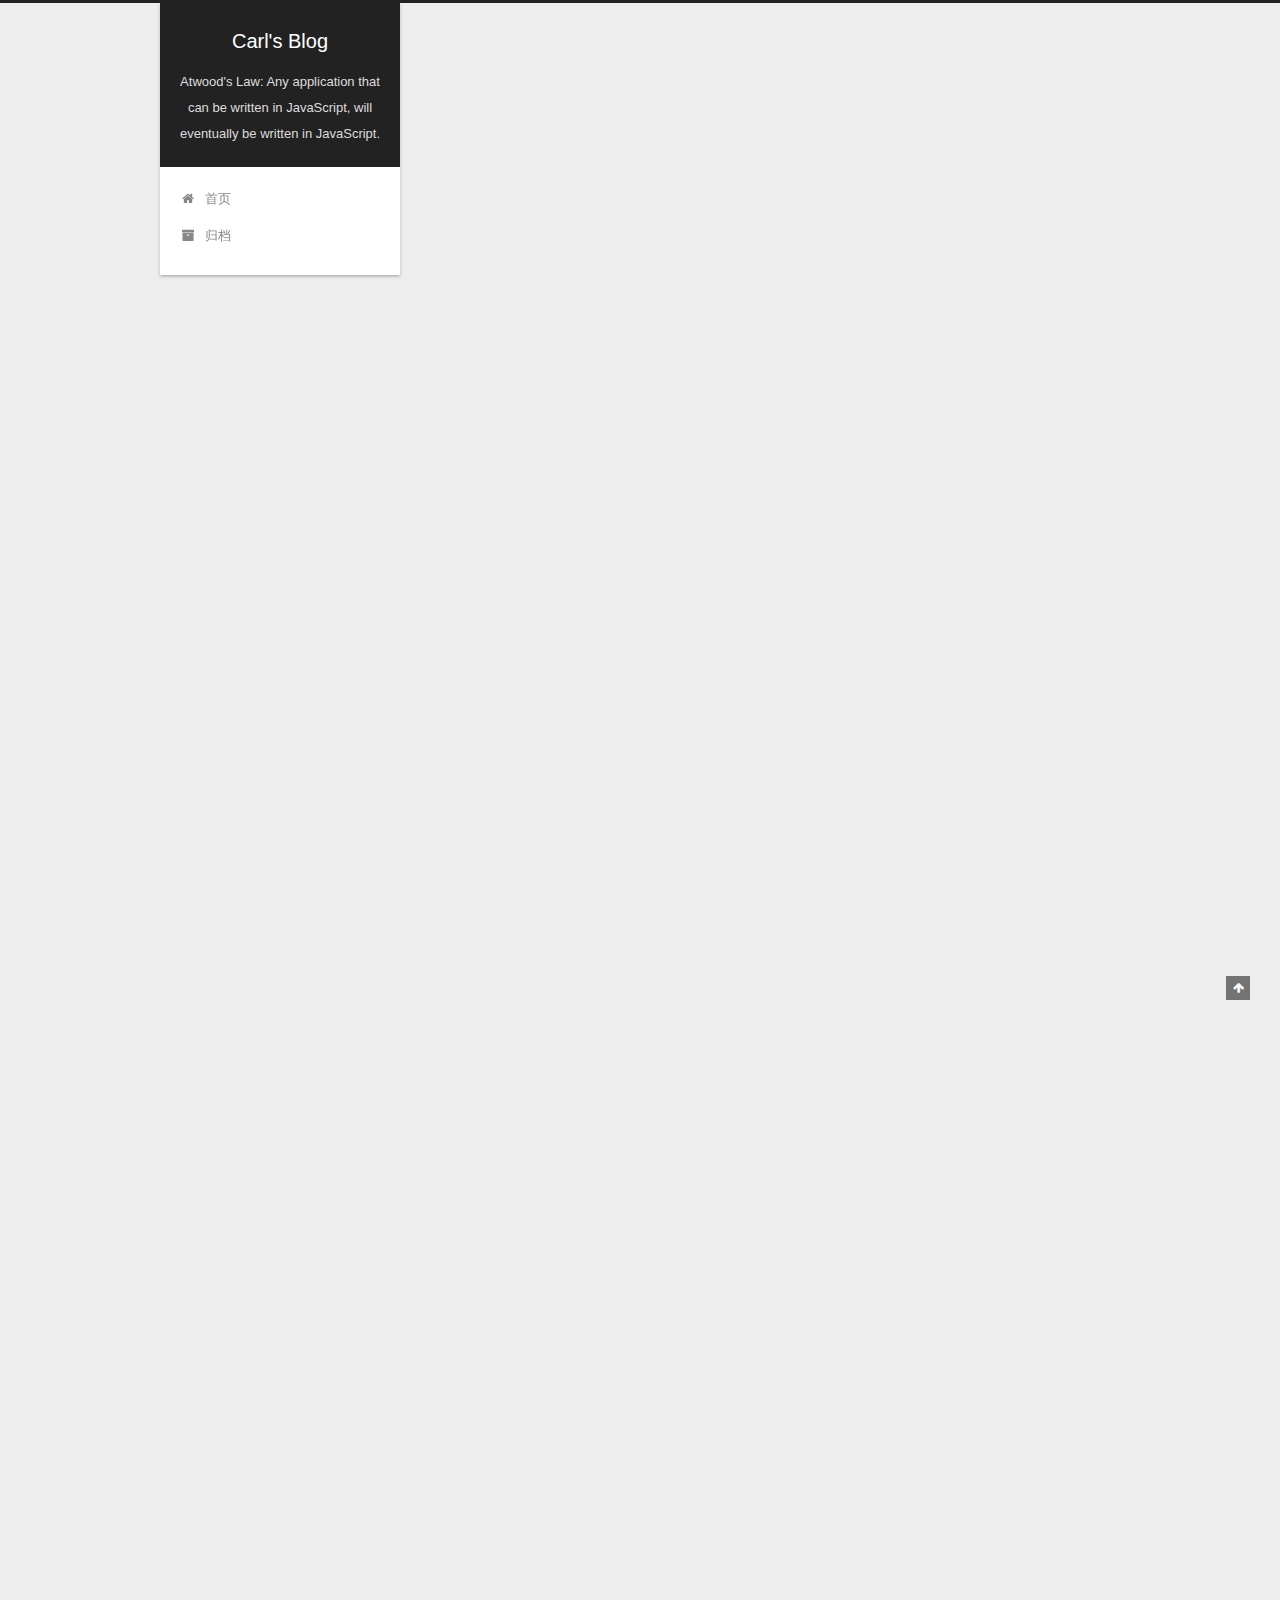
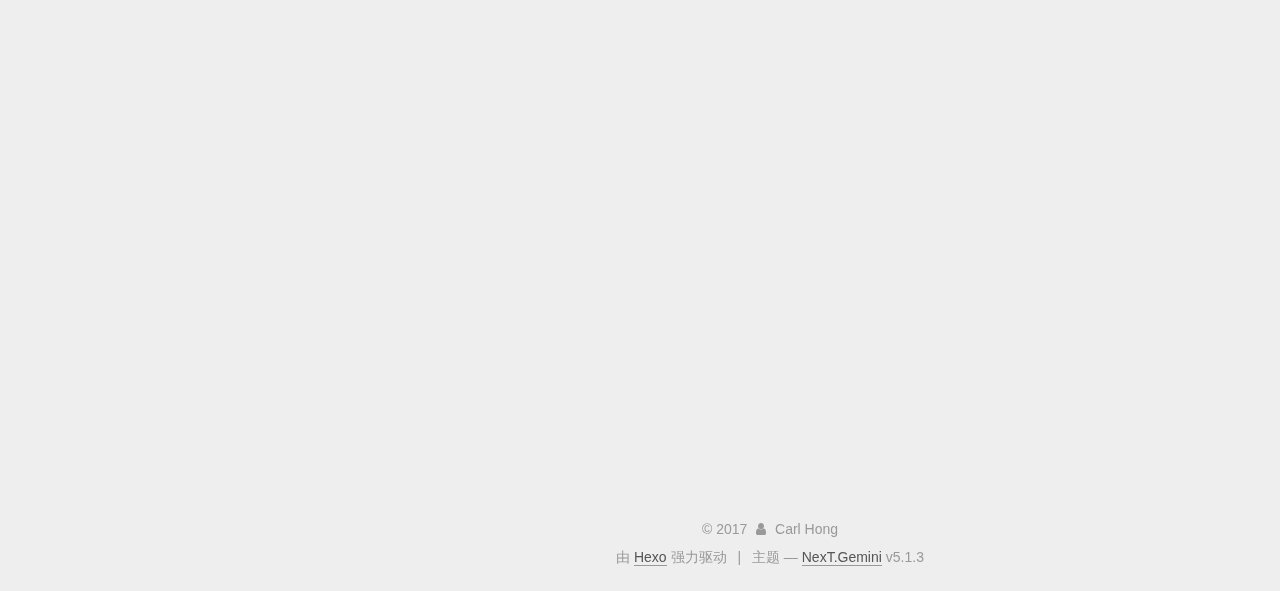
==== commit 237ed7e6: "Site updated: 2017-11-17 22:57:29" ====
--- a/index.html
+++ b/index.html
@@ -186,16 +186,6 @@
         </li>
       
         
-        <li class="menu-item menu-item-tags">
-          <a href="/tags/" rel="section">
-            
-              <i class="menu-item-icon fa fa-fw fa-tags"></i> <br />
-            
-            标签
-          </a>
-        </li>
-      
-        
         <li class="menu-item menu-item-archives">
           <a href="/archives/" rel="section">
             
@@ -238,7 +228,7 @@
   
   
   <div class="post-block">
-    <link itemprop="mainEntityOfPage" href="http://yoursite.com/2017/03/21/hello-world/">
+    <link itemprop="mainEntityOfPage" href="http://yoursite.com/2017/11/17/text-indent属性的一次踩坑记录/">
 
     <span hidden itemprop="author" itemscope itemtype="http://schema.org/Person">
       <meta itemprop="name" content="Carl Hong">
@@ -257,7 +247,7 @@
         
           <h1 class="post-title" itemprop="name headline">
                 
-                <a class="post-title-link" href="/2017/03/21/hello-world/" itemprop="url">Hello World</a></h1>
+                <a class="post-title-link" href="/2017/11/17/text-indent属性的一次踩坑记录/" itemprop="url">text-indent属性的一次踩坑记录</a></h1>
         
 
         <div class="post-meta">
@@ -269,8 +259,8 @@
               
                 <span class="post-meta-item-text">发表于</span>
               
-              <time title="创建于" itemprop="dateCreated datePublished" datetime="2017-03-21T16:16:47+08:00">
-                2017-03-21
+              <time title="创建于" itemprop="dateCreated datePublished" datetime="2017-11-17T09:17:15+08:00">
+                2017-11-17
               </time>
             
 
@@ -288,9 +278,9 @@
                 <span class="post-meta-item-icon">
                   <i class="fa fa-comment-o"></i>
                 </span>
-                <a href="/2017/03/21/hello-world/#comments" itemprop="discussionUrl">
+                <a href="/2017/11/17/text-indent属性的一次踩坑记录/#comments" itemprop="discussionUrl">
                   <span class="post-comments-count disqus-comment-count"
-                        data-disqus-identifier="2017/03/21/hello-world/" itemprop="commentCount"></span>
+                        data-disqus-identifier="2017/11/17/text-indent属性的一次踩坑记录/" itemprop="commentCount"></span>
                 </a>
               </span>
             
@@ -298,7 +288,7 @@
 
           
           
-             <span id="/2017/03/21/hello-world/" class="leancloud_visitors" data-flag-title="Hello World">
+             <span id="/2017/11/17/text-indent属性的一次踩坑记录/" class="leancloud_visitors" data-flag-title="text-indent属性的一次踩坑记录">
                <span class="post-meta-divider">|</span>
                <span class="post-meta-item-icon">
                  <i class="fa fa-eye"></i>
@@ -331,15 +321,25 @@
       
         
           
-            <p>Welcome to <a href="https://hexo.io/" target="_blank" rel="external">Hexo</a>! This is your very first post. Check <a href="https://hexo.io/docs/" target="_blank" rel="external">documentation</a> for more info. If you get any problems when using Hexo, you can find the answer in <a href="https://hexo.io/docs/troubleshooting.html" target="_blank" rel="external">troubleshooting</a> or you can ask me on <a href="https://github.com/hexojs/hexo/issues" target="_blank" rel="external">GitHub</a>.</p>
-<h2 id="Quick-Start"><a href="#Quick-Start" class="headerlink" title="Quick Start"></a>Quick Start</h2><h3 id="Create-a-new-post"><a href="#Create-a-new-post" class="headerlink" title="Create a new post"></a>Create a new post</h3><figure class="highlight bash"><table><tr><td class="gutter"><pre><div class="line">1</div></pre></td><td class="code"><pre><div class="line">$ hexo new <span class="string">"My New Post"</span></div></pre></td></tr></table></figure>
-<p>More info: <a href="https://hexo.io/docs/writing.html" target="_blank" rel="external">Writing</a></p>
-<h3 id="Run-server"><a href="#Run-server" class="headerlink" title="Run server"></a>Run server</h3><figure class="highlight bash"><table><tr><td class="gutter"><pre><div class="line">1</div></pre></td><td class="code"><pre><div class="line">$ hexo server</div></pre></td></tr></table></figure>
-<p>More info: <a href="https://hexo.io/docs/server.html" target="_blank" rel="external">Server</a></p>
-<h3 id="Generate-static-files"><a href="#Generate-static-files" class="headerlink" title="Generate static files"></a>Generate static files</h3><figure class="highlight bash"><table><tr><td class="gutter"><pre><div class="line">1</div></pre></td><td class="code"><pre><div class="line">$ hexo generate</div></pre></td></tr></table></figure>
-<p>More info: <a href="https://hexo.io/docs/generating.html" target="_blank" rel="external">Generating</a></p>
-<h3 id="Deploy-to-remote-sites"><a href="#Deploy-to-remote-sites" class="headerlink" title="Deploy to remote sites"></a>Deploy to remote sites</h3><figure class="highlight bash"><table><tr><td class="gutter"><pre><div class="line">1</div></pre></td><td class="code"><pre><div class="line">$ hexo deploy</div></pre></td></tr></table></figure>
-<p>More info: <a href="https://hexo.io/docs/deployment.html" target="_blank" rel="external">Deployment</a></p>
+            <p>今天在看text-indent的相关细节时，了解到子元素继承的缩进值不是设定值，而是计算值。假设父元素div宽度400px,text-indent为5%，那么缩进值应该是400*5%=20px。由于text-indent只对块状元素生效，所以其所有block-level的子元素都有20px的缩进值。确保了无论段落宽度是多少，缩进距离都是一致的。</p>
+<p>目前一切正常，但是当我拿在chrome上摆弄样式时，发现一个不符合我预期的现象。<br><iframe scrolling="no" width="100%" height="300" src="http://jsfiddle.net/zz89emkr/embedded/result,html,css/light" frameborder="0" allowfullscreen></iframe></p>
+<p>第一个span元素产生了“缩进”？我又在safari和firefox下测试了一下，发现safari和chrome的表现一致，而firefox下产生的“缩进”又和其他浏览器下大小不一致。我感觉自己应该是踩到坑了。。。</p>
+<p>几次调试样式后，发现这个缩进距离和浏览器窗口大小有关，并且只有在同时满足以下条件的时候，firefox下的表现会与其他浏览器不一致。</p>
+<ul>
+<li>父容器设定固定宽度</li>
+<li>text-indent属性为百分值</li>
+<li>第一个子元素非块状元素</li>
+</ul>
+<!-- viewpoint width 和 content width -->
+<p>查看text-indent在W3规范里的行为说明，一切终于水落石出。<br><a href="https://www.w3.org/TR/css-text-3/#text-indent-property/" target="_blank" rel="external">This property specifies the indentation applied to lines of inline content in a block</a></p>
+<p>以下面两段代码为例来解释一下：<br>1.</p>
+<iframe scrolling="no" width="100%" height="300" src="http://jsfiddle.net/zz89emkr/embedded/result,html,css/light" frameborder="0" allowfullscreen></iframe>
+<p>因为div有text-indent属性，并且第一个子元素为span（行内），所以text-indent属性作用于div内，span内不会发生缩进</p>
+<p>2.</p>
+<iframe scrolling="no" width="100%" height="300" src="http://jsfiddle.net/hxzpweyp/embedded/result,html,css/light" frameborder="0" allowfullscreen></iframe>
+<p>父元素div有text-indent属性，但是其第一个子元素非行内元素（div），所以它的text-indent不会生效，但是子元素div会继承text-indent, 其中的文本内容可以看做被span标签包裹，所以text-indent属性生效，并且是作用于子div内。</p>
+<p>接下来还有一个firefox下渲染行为不一致的问题。查看w3文档规范，里面已经给出了明确说明：<br><a href="https://www.w3.org/TR/css-text-3/#valdef-text-indent-percentage" target="_blank" rel="external">percentage: gives the amount of the indent as a percentage of the containing block’s logical width.</a></p>
+<p>而firefox这里是在特殊场景下，使用viewport width的百分值来计算text-indent的原因了。在实际项目开发中应当避免这种场景，以免各浏览器展示效果不一致。</p>
 
           
         
--- a/css/main.css
+++ b/css/main.css
@@ -1823,7 +1823,7 @@
   width: 4px;
   height: 4px;
   border-radius: 50%;
-  background: #14b8b8;
+  background: #752bff;
 }
 .links-of-blogroll {
   font-size: 13px;
